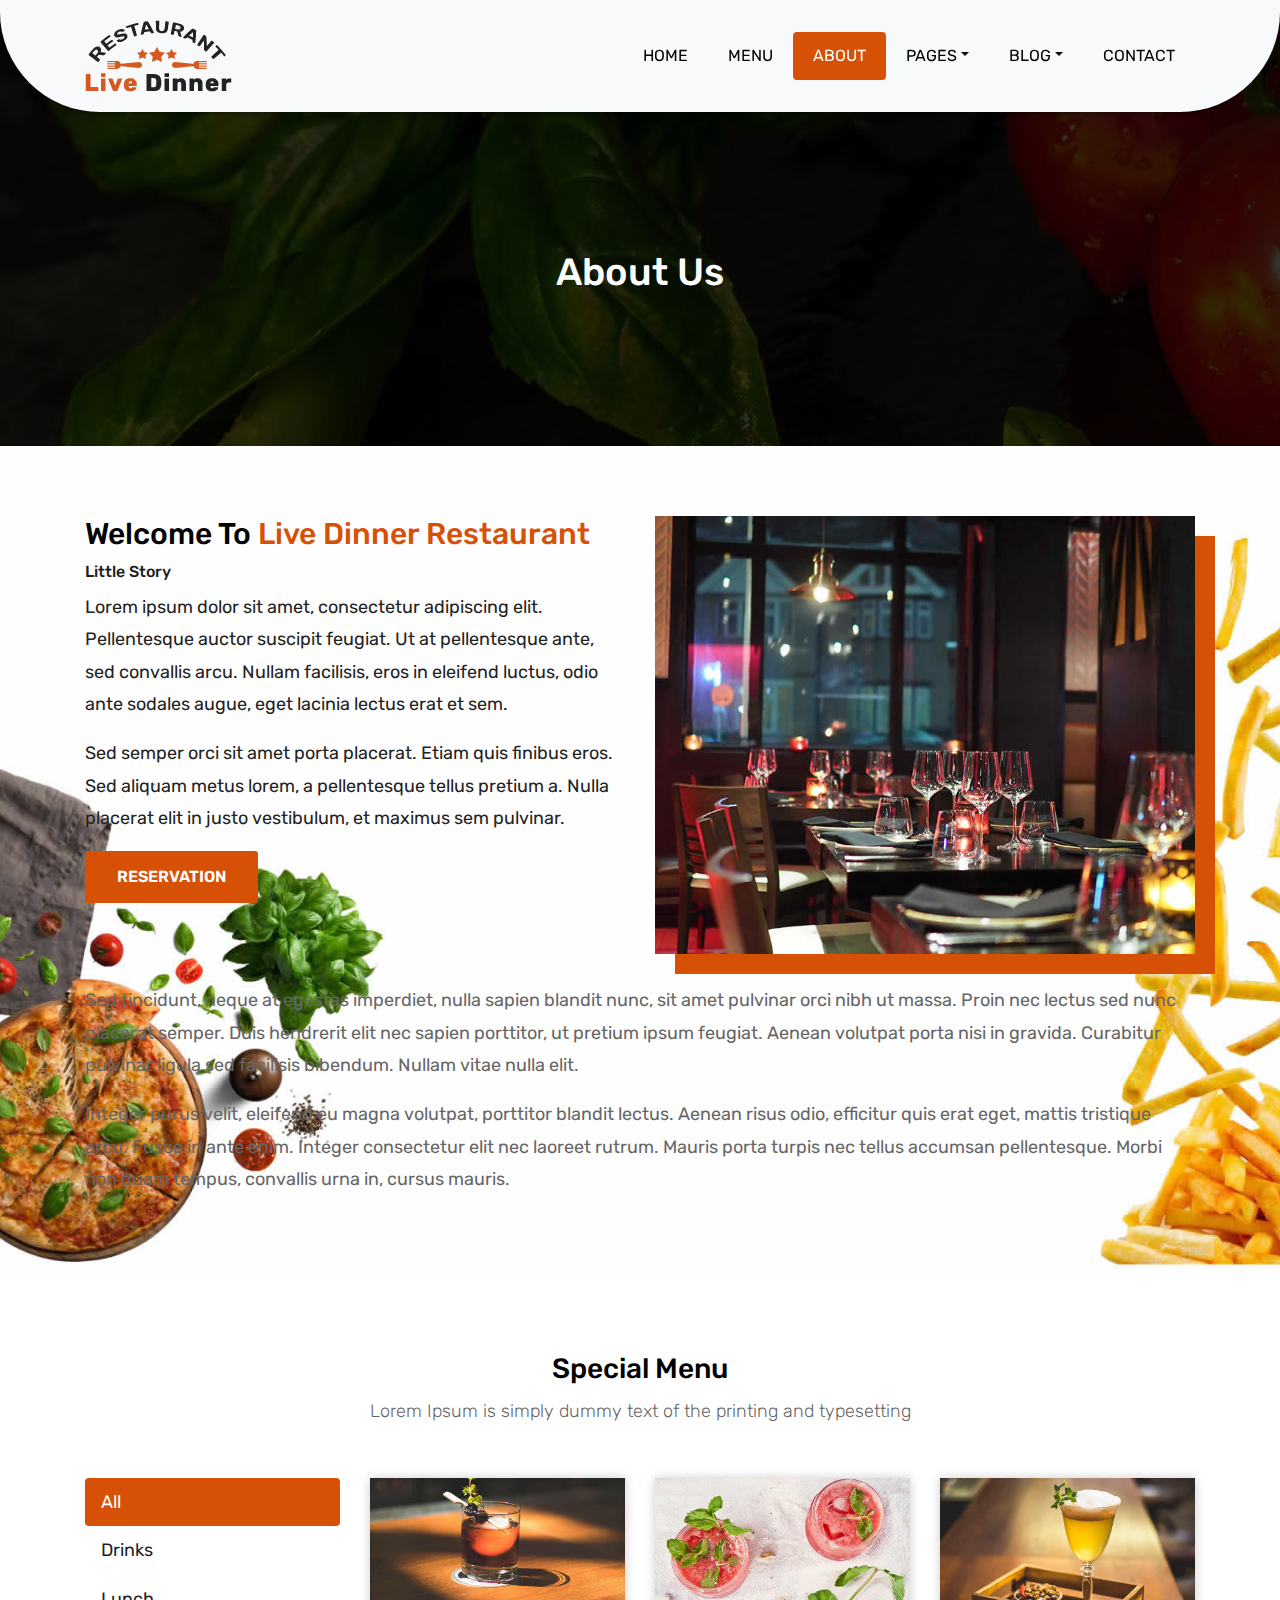
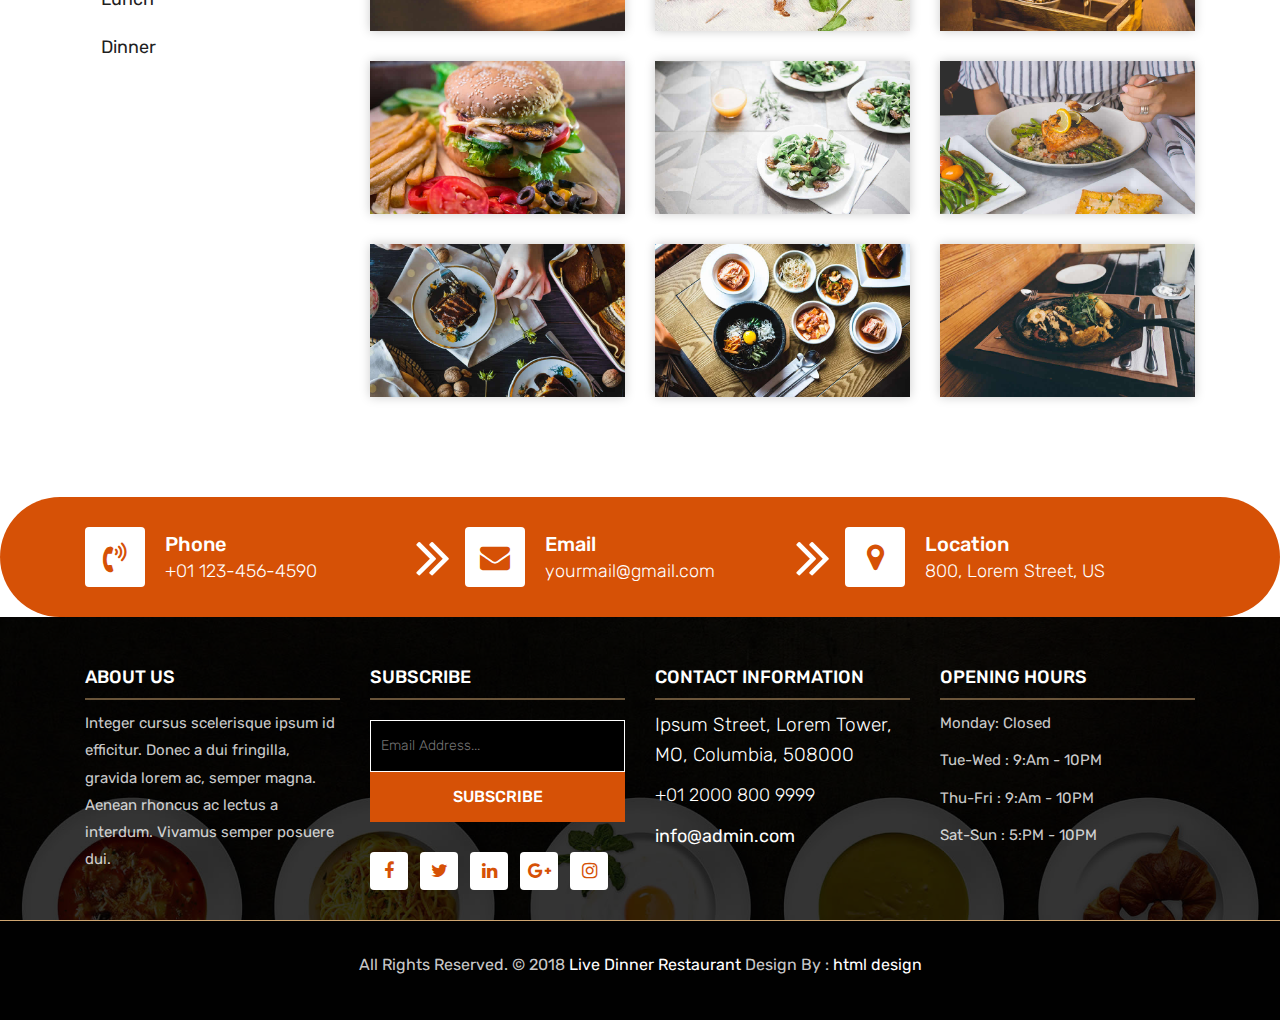
==== about.html @ 5c89b0c3 "first commit sushi template" ====
<!DOCTYPE html>
<html lang="en"><!-- Basic -->
<head>
	<meta charset="utf-8">
    <meta http-equiv="X-UA-Compatible" content="IE=edge">   
   
    <!-- Mobile Metas -->
    <meta name="viewport" content="width=device-width, initial-scale=1">
 
     <!-- Site Metas -->
    <title>Live Dinner Restaurant - Responsive HTML5 Template</title>  
    <meta name="keywords" content="">
    <meta name="description" content="">
    <meta name="author" content="">

    <!-- Site Icons -->
    <link rel="shortcut icon" href="images/favicon.ico" type="image/x-icon">
    <link rel="apple-touch-icon" href="images/apple-touch-icon.png">

    <!-- Bootstrap CSS -->
    <link rel="stylesheet" href="css/bootstrap.min.css">    
	<!-- Site CSS -->
    <link rel="stylesheet" href="css/style.css">    
    <!-- Responsive CSS -->
    <link rel="stylesheet" href="css/responsive.css">
    <!-- Custom CSS -->
    <link rel="stylesheet" href="css/custom.css">

    <!--[if lt IE 9]>
      <script src="https://oss.maxcdn.com/libs/html5shiv/3.7.0/html5shiv.js"></script>
      <script src="https://oss.maxcdn.com/libs/respond.js/1.4.2/respond.min.js"></script>
    <![endif]-->

</head>

<body>
	<!-- Start header -->
	<header class="top-navbar">
		<nav class="navbar navbar-expand-lg navbar-light bg-light">
			<div class="container">
				<a class="navbar-brand" href="index.html">
					<img src="images/logo.png" alt="" />
				</a>
				<button class="navbar-toggler" type="button" data-toggle="collapse" data-target="#navbars-rs-food" aria-controls="navbars-rs-food" aria-expanded="false" aria-label="Toggle navigation">
				  <span class="navbar-toggler-icon"></span>
				</button>
				<div class="collapse navbar-collapse" id="navbars-rs-food">
					<ul class="navbar-nav ml-auto">
						<li class="nav-item"><a class="nav-link" href="index.html">Home</a></li>
						<li class="nav-item"><a class="nav-link" href="menu.html">Menu</a></li>
						<li class="nav-item active"><a class="nav-link" href="about.html">About</a></li>
						<li class="nav-item dropdown">
							<a class="nav-link dropdown-toggle" href="#" id="dropdown-a" data-toggle="dropdown">Pages</a>
							<div class="dropdown-menu" aria-labelledby="dropdown-a">
								<a class="dropdown-item" href="reservation.html">Reservation</a>
								<a class="dropdown-item" href="stuff.html">Stuff</a>
								<a class="dropdown-item" href="gallery.html">Gallery</a>
							</div>
						</li>
						<li class="nav-item dropdown">
							<a class="nav-link dropdown-toggle" href="#" id="dropdown-a" data-toggle="dropdown">Blog</a>
							<div class="dropdown-menu" aria-labelledby="dropdown-a">
								<a class="dropdown-item" href="blog.html">blog</a>
								<a class="dropdown-item" href="blog-details.html">blog Single</a>
							</div>
						</li>
						<li class="nav-item"><a class="nav-link" href="contact.html">Contact</a></li>
					</ul>
				</div>
			</div>
		</nav>
	</header>
	<!-- End header -->
	
	<!-- Start header -->
	<div class="all-page-title page-breadcrumb">
		<div class="container text-center">
			<div class="row">
				<div class="col-lg-12">
					<h1>About Us</h1>
				</div>
			</div>
		</div>
	</div>
	<!-- End header -->
	
	<!-- Start About -->
	<div class="about-section-box">
		<div class="container">
			<div class="row">
				<div class="col-lg-6 col-md-6 text-center">
					<div class="inner-column">
						<h1>Welcome To <span>Live Dinner Restaurant</span></h1>
						<h4>Little Story</h4>
						<p>Lorem ipsum dolor sit amet, consectetur adipiscing elit. Pellentesque auctor suscipit feugiat. Ut at pellentesque ante, sed convallis arcu. Nullam facilisis, eros in eleifend luctus, odio ante sodales augue, eget lacinia lectus erat et sem. </p>
						<p>Sed semper orci sit amet porta placerat. Etiam quis finibus eros. Sed aliquam metus lorem, a pellentesque tellus pretium a. Nulla placerat elit in justo vestibulum, et maximus sem pulvinar.</p>
						<a class="btn btn-lg btn-circle btn-outline-new-white" href="#">Reservation</a>
					</div>
				</div>
				<div class="col-lg-6 col-md-6">
					<img src="images/about-img.jpg" alt="" class="img-fluid">
				</div>
				<div class="col-md-12">
					<div class="inner-pt">
						<p>Sed tincidunt, neque at egestas imperdiet, nulla sapien blandit nunc, sit amet pulvinar orci nibh ut massa. Proin nec lectus sed nunc placerat semper. Duis hendrerit elit nec sapien porttitor, ut pretium ipsum feugiat. Aenean volutpat porta nisi in gravida. Curabitur pulvinar ligula sed facilisis bibendum. Nullam vitae nulla elit. </p>
						<p>Integer purus velit, eleifend eu magna volutpat, porttitor blandit lectus. Aenean risus odio, efficitur quis erat eget, mattis tristique arcu. Fusce in ante enim. Integer consectetur elit nec laoreet rutrum. Mauris porta turpis nec tellus accumsan pellentesque. Morbi non quam tempus, convallis urna in, cursus mauris. </p>
					</div>
				</div>
			</div>
		</div>
	</div>
	<!-- End About -->
	
	<!-- Start Menu -->
	<div class="menu-box">
		<div class="container">
			<div class="row">
				<div class="col-lg-12">
					<div class="heading-title text-center">
						<h2>Special Menu</h2>
						<p>Lorem Ipsum is simply dummy text of the printing and typesetting</p>
					</div>
				</div>
			</div>
				
			<div class="row inner-menu-box">
				<div class="col-3">
					<div class="nav flex-column nav-pills" id="v-pills-tab" role="tablist" aria-orientation="vertical">
						<a class="nav-link active" id="v-pills-home-tab" data-toggle="pill" href="#v-pills-home" role="tab" aria-controls="v-pills-home" aria-selected="true">All</a>
						<a class="nav-link" id="v-pills-profile-tab" data-toggle="pill" href="#v-pills-profile" role="tab" aria-controls="v-pills-profile" aria-selected="false">Drinks</a>
						<a class="nav-link" id="v-pills-messages-tab" data-toggle="pill" href="#v-pills-messages" role="tab" aria-controls="v-pills-messages" aria-selected="false">Lunch</</a>
						<a class="nav-link" id="v-pills-settings-tab" data-toggle="pill" href="#v-pills-settings" role="tab" aria-controls="v-pills-settings" aria-selected="false">Dinner</a>
					</div>
				</div>
				
				<div class="col-9">
					<div class="tab-content" id="v-pills-tabContent">
						<div class="tab-pane fade show active" id="v-pills-home" role="tabpanel" aria-labelledby="v-pills-home-tab">
							<div class="row">
								<div class="col-lg-4 col-md-6 special-grid drinks">
									<div class="gallery-single fix">
										<img src="images/img-01.jpg" class="img-fluid" alt="Image">
										<div class="why-text">
											<h4>Special Drinks 1</h4>
											<p>Sed id magna vitae eros sagittis euismod.</p>
											<h5> $7.79</h5>
										</div>
									</div>
								</div>
								
								<div class="col-lg-4 col-md-6 special-grid drinks">
									<div class="gallery-single fix">
										<img src="images/img-02.jpg" class="img-fluid" alt="Image">
										<div class="why-text">
											<h4>Special Drinks 2</h4>
											<p>Sed id magna vitae eros sagittis euismod.</p>
											<h5> $9.79</h5>
										</div>
									</div>
								</div>
								
								<div class="col-lg-4 col-md-6 special-grid drinks">
									<div class="gallery-single fix">
										<img src="images/img-03.jpg" class="img-fluid" alt="Image">
										<div class="why-text">
											<h4>Special Drinks 3</h4>
											<p>Sed id magna vitae eros sagittis euismod.</p>
											<h5> $10.79</h5>
										</div>
									</div>
								</div>
								
								<div class="col-lg-4 col-md-6 special-grid lunch">
									<div class="gallery-single fix">
										<img src="images/img-04.jpg" class="img-fluid" alt="Image">
										<div class="why-text">
											<h4>Special Lunch 1</h4>
											<p>Sed id magna vitae eros sagittis euismod.</p>
											<h5> $15.79</h5>
										</div>
									</div>
								</div>
								
								<div class="col-lg-4 col-md-6 special-grid lunch">
									<div class="gallery-single fix">
										<img src="images/img-05.jpg" class="img-fluid" alt="Image">
										<div class="why-text">
											<h4>Special Lunch 2</h4>
											<p>Sed id magna vitae eros sagittis euismod.</p>
											<h5> $18.79</h5>
										</div>
									</div>
								</div>
								
								<div class="col-lg-4 col-md-6 special-grid lunch">
									<div class="gallery-single fix">
										<img src="images/img-06.jpg" class="img-fluid" alt="Image">
										<div class="why-text">
											<h4>Special Lunch 3</h4>
											<p>Sed id magna vitae eros sagittis euismod.</p>
											<h5> $20.79</h5>
										</div>
									</div>
								</div>
								
								<div class="col-lg-4 col-md-6 special-grid dinner">
									<div class="gallery-single fix">
										<img src="images/img-07.jpg" class="img-fluid" alt="Image">
										<div class="why-text">
											<h4>Special Dinner 1</h4>
											<p>Sed id magna vitae eros sagittis euismod.</p>
											<h5> $25.79</h5>
										</div>
									</div>
								</div>
								
								<div class="col-lg-4 col-md-6 special-grid dinner">
									<div class="gallery-single fix">
										<img src="images/img-08.jpg" class="img-fluid" alt="Image">
										<div class="why-text">
											<h4>Special Dinner 2</h4>
											<p>Sed id magna vitae eros sagittis euismod.</p>
											<h5> $22.79</h5>
										</div>
									</div>
								</div>
								
								<div class="col-lg-4 col-md-6 special-grid dinner">
									<div class="gallery-single fix">
										<img src="images/img-09.jpg" class="img-fluid" alt="Image">
										<div class="why-text">
											<h4>Special Dinner 3</h4>
											<p>Sed id magna vitae eros sagittis euismod.</p>
											<h5> $24.79</h5>
										</div>
									</div>
								</div>
							</div>
							
						</div>
						<div class="tab-pane fade" id="v-pills-profile" role="tabpanel" aria-labelledby="v-pills-profile-tab">
							<div class="row">
								<div class="col-lg-4 col-md-6 special-grid drinks">
									<div class="gallery-single fix">
										<img src="images/img-01.jpg" class="img-fluid" alt="Image">
										<div class="why-text">
											<h4>Special Drinks 1</h4>
											<p>Sed id magna vitae eros sagittis euismod.</p>
											<h5> $7.79</h5>
										</div>
									</div>
								</div>
								
								<div class="col-lg-4 col-md-6 special-grid drinks">
									<div class="gallery-single fix">
										<img src="images/img-02.jpg" class="img-fluid" alt="Image">
										<div class="why-text">
											<h4>Special Drinks 2</h4>
											<p>Sed id magna vitae eros sagittis euismod.</p>
											<h5> $9.79</h5>
										</div>
									</div>
								</div>
								
								<div class="col-lg-4 col-md-6 special-grid drinks">
									<div class="gallery-single fix">
										<img src="images/img-03.jpg" class="img-fluid" alt="Image">
										<div class="why-text">
											<h4>Special Drinks 3</h4>
											<p>Sed id magna vitae eros sagittis euismod.</p>
											<h5> $10.79</h5>
										</div>
									</div>
								</div>
							</div>
							
						</div>
						<div class="tab-pane fade" id="v-pills-messages" role="tabpanel" aria-labelledby="v-pills-messages-tab">
							<div class="row">
								<div class="col-lg-4 col-md-6 special-grid lunch">
									<div class="gallery-single fix">
										<img src="images/img-04.jpg" class="img-fluid" alt="Image">
										<div class="why-text">
											<h4>Special Lunch 1</h4>
											<p>Sed id magna vitae eros sagittis euismod.</p>
											<h5> $15.79</h5>
										</div>
									</div>
								</div>
								
								<div class="col-lg-4 col-md-6 special-grid lunch">
									<div class="gallery-single fix">
										<img src="images/img-05.jpg" class="img-fluid" alt="Image">
										<div class="why-text">
											<h4>Special Lunch 2</h4>
											<p>Sed id magna vitae eros sagittis euismod.</p>
											<h5> $18.79</h5>
										</div>
									</div>
								</div>
								
								<div class="col-lg-4 col-md-6 special-grid lunch">
									<div class="gallery-single fix">
										<img src="images/img-06.jpg" class="img-fluid" alt="Image">
										<div class="why-text">
											<h4>Special Lunch 3</h4>
											<p>Sed id magna vitae eros sagittis euismod.</p>
											<h5> $20.79</h5>
										</div>
									</div>
								</div>
							</div>
						</div>
						<div class="tab-pane fade" id="v-pills-settings" role="tabpanel" aria-labelledby="v-pills-settings-tab">
							<div class="row">
								<div class="col-lg-4 col-md-6 special-grid dinner">
									<div class="gallery-single fix">
										<img src="images/img-07.jpg" class="img-fluid" alt="Image">
										<div class="why-text">
											<h4>Special Dinner 1</h4>
											<p>Sed id magna vitae eros sagittis euismod.</p>
											<h5> $25.79</h5>
										</div>
									</div>
								</div>
								
								<div class="col-lg-4 col-md-6 special-grid dinner">
									<div class="gallery-single fix">
										<img src="images/img-08.jpg" class="img-fluid" alt="Image">
										<div class="why-text">
											<h4>Special Dinner 2</h4>
											<p>Sed id magna vitae eros sagittis euismod.</p>
											<h5> $22.79</h5>
										</div>
									</div>
								</div>
								
								<div class="col-lg-4 col-md-6 special-grid dinner">
									<div class="gallery-single fix">
										<img src="images/img-09.jpg" class="img-fluid" alt="Image">
										<div class="why-text">
											<h4>Special Dinner 3</h4>
											<p>Sed id magna vitae eros sagittis euismod.</p>
											<h5> $24.79</h5>
										</div>
									</div>
								</div>
							</div>
						</div>
					</div>
				</div>
			</div>
			
		</div>
	</div>
	<!-- End Menu -->
	
	<!-- Start Contact info -->
	<div class="contact-imfo-box">
		<div class="container">
			<div class="row">
				<div class="col-md-4 arrow-right">
					<i class="fa fa-volume-control-phone"></i>
					<div class="overflow-hidden">
						<h4>Phone</h4>
						<p class="lead">
							+01 123-456-4590
						</p>
					</div>
				</div>
				<div class="col-md-4 arrow-right">
					<i class="fa fa-envelope"></i>
					<div class="overflow-hidden">
						<h4>Email</h4>
						<p class="lead">
							yourmail@gmail.com
						</p>
					</div>
				</div>
				<div class="col-md-4">
					<i class="fa fa-map-marker"></i>
					<div class="overflow-hidden">
						<h4>Location</h4>
						<p class="lead">
							800, Lorem Street, US
						</p>
					</div>
				</div>
			</div>
		</div>
	</div>
	<!-- End Contact info -->
	
	<!-- Start Footer -->
	<footer class="footer-area bg-f">
		<div class="container">
			<div class="row">
				<div class="col-lg-3 col-md-6">
					<h3>About Us</h3>
					<p>Integer cursus scelerisque ipsum id efficitur. Donec a dui fringilla, gravida lorem ac, semper magna. Aenean rhoncus ac lectus a interdum. Vivamus semper posuere dui.</p>
				</div>
				<div class="col-lg-3 col-md-6">
					<h3>Subscribe</h3>
					<div class="subscribe_form">
						<form class="subscribe_form">
							<input name="EMAIL" id="subs-email" class="form_input" placeholder="Email Address..." type="email">
							<button type="submit" class="submit">SUBSCRIBE</button>
							<div class="clearfix"></div>
						</form>
					</div>
					<ul class="list-inline f-social">
						<li class="list-inline-item"><a href="#"><i class="fa fa-facebook" aria-hidden="true"></i></a></li>
						<li class="list-inline-item"><a href="#"><i class="fa fa-twitter" aria-hidden="true"></i></a></li>
						<li class="list-inline-item"><a href="#"><i class="fa fa-linkedin" aria-hidden="true"></i></a></li>
						<li class="list-inline-item"><a href="#"><i class="fa fa-google-plus" aria-hidden="true"></i></a></li>
						<li class="list-inline-item"><a href="#"><i class="fa fa-instagram" aria-hidden="true"></i></a></li>
					</ul>
				</div>
				<div class="col-lg-3 col-md-6">
					<h3>Contact information</h3>
					<p class="lead">Ipsum Street, Lorem Tower, MO, Columbia, 508000</p>
					<p class="lead"><a href="#">+01 2000 800 9999</a></p>
					<p><a href="#"> info@admin.com</a></p>
				</div>
				<div class="col-lg-3 col-md-6">
					<h3>Opening hours</h3>
					<p><span class="text-color">Monday: </span>Closed</p>
					<p><span class="text-color">Tue-Wed :</span> 9:Am - 10PM</p>
					<p><span class="text-color">Thu-Fri :</span> 9:Am - 10PM</p>
					<p><span class="text-color">Sat-Sun :</span> 5:PM - 10PM</p>
				</div>
			</div>
		</div>
		
		<div class="copyright">
			<div class="container">
				<div class="row">
					<div class="col-lg-12">
						<p class="company-name">All Rights Reserved. &copy; 2018 <a href="#">Live Dinner Restaurant</a> Design By : 
					<a href="https://html.design/">html design</a></p>
					</div>
				</div>
			</div>
		</div>
		
	</footer>
	<!-- End Footer -->
	
	<a href="#" id="back-to-top" title="Back to top" style="display: none;"><i class="fa fa-paper-plane-o" aria-hidden="true"></i></a>

	<!-- ALL JS FILES -->
	<script src="js/jquery-3.2.1.min.js"></script>
	<script src="js/popper.min.js"></script>
	<script src="js/bootstrap.min.js"></script>
    <!-- ALL PLUGINS -->
	<script src="js/jquery.superslides.min.js"></script>
	<script src="js/images-loded.min.js"></script>
	<script src="js/isotope.min.js"></script>
	<script src="js/baguetteBox.min.js"></script>
	<script src="js/form-validator.min.js"></script>
    <script src="js/contact-form-script.js"></script>
    <script src="js/custom.js"></script>
</body>
</html>
---- css/style.css ----
/*------------------------------------------------------------------
    IMPORT FONTS
-------------------------------------------------------------------*/

@import url('https://fonts.googleapis.com/css?family=Rubik:300,400,500,700,900');

/*------------------------------------------------------------------
    IMPORT FILES
-------------------------------------------------------------------*/

@import url(animate.css);
@import url(font-awesome.min.css);
@import url(superslides.css);
@import url(baguetteBox.min.css);

/*------------------------------------------------------------------
    SKELETON
-------------------------------------------------------------------*/

body {
    color: #666666;
    font-size: 15px;
    font-family: 'Rubik', sans-serif;
    line-height: 1.80857;
}


a {
    color: #1f1f1f;
    text-decoration: none !important;
    outline: none !important;
    -webkit-transition: all .3s ease-in-out;
    -moz-transition: all .3s ease-in-out;
    -ms-transition: all .3s ease-in-out;
    -o-transition: all .3s ease-in-out;
    transition: all .3s ease-in-out;
}

h1,
h2,
h3,
h4,
h5,
h6 {
    letter-spacing: 0;
    font-weight: normal;
    position: relative;
    padding: 0 0 10px 0;
    font-weight: normal;
    line-height: 120% !important;
    color: #1f1f1f;
    margin: 0
}

h1 {
    font-size: 24px
}

h2 {
    font-size: 22px
}

h3 {
    font-size: 18px
}

h4 {
    font-size: 16px
}

h5 {
    font-size: 14px
}

h6 {
    font-size: 13px
}

h1 a,
h2 a,
h3 a,
h4 a,
h5 a,
h6 a {
    color: #212121;
    text-decoration: none!important;
    opacity: 1
}

h1 a:hover,
h2 a:hover,
h3 a:hover,
h4 a:hover,
h5 a:hover,
h6 a:hover {
    opacity: .8
}

a {
    color: #1f1f1f;
    text-decoration: none;
    outline: none;
}

a,
.btn {
    text-decoration: none !important;
    outline: none !important;
    -webkit-transition: all .3s ease-in-out;
    -moz-transition: all .3s ease-in-out;
    -ms-transition: all .3s ease-in-out;
    -o-transition: all .3s ease-in-out;
    transition: all .3s ease-in-out;
}

.btn-custom {
    margin-top: 20px;
    background-color: transparent !important;
    border: 2px solid #ddd;
    padding: 12px 40px;
    font-size: 16px;
}

.lead {
    font-size: 18px;
    line-height: 30px;
    color: #767676;
    margin: 0;
    padding: 0;
}

blockquote {
    margin: 20px 0 20px;
    padding: 30px;
}

ul, li, ol{
	list-style: none;
	margin: 0px;
	padding: 0px;
}
button:focus{
	outline: none;
}

.form-control::-moz-placeholder {
    color: #2a2a2a;
    opacity: 1;
}

/*------------------------------------------------------------------
    LOADER 
-------------------------------------------------------------------*/


/*------------------------------------------------------------------
    HEADER
-------------------------------------------------------------------*/
.top-navbar{
	position: relative;
	z-index: 10;
}

.top-navbar .navbar{
	padding: 15px 0px;
	position: fixed;
	width: 100%;
	border-radius: 0px 0px 100px 100px;
	transition: height .3s ease-out, background .3s ease-out, box-shadow .3s ease-out;
	-webkit-transform: translate3d(0, 0, 0);
	transform: translate3d(0, 0, 0);
	-webkit-box-shadow: 0 8px 6px -6px rgba(0, 0, 0, 0.4);
	box-shadow: 0 8px 6px -6px rgba(0, 0, 0, 0.4);
	z-index: 100;
}

.top-navbar .navbar-light .navbar-nav .nav-link{
	color: #010101;
	font-size: 16px;
	padding: 10px 20px;
	border-radius: 4px;
	text-transform: uppercase;
}

.top-navbar .navbar-light .navbar-nav .nav-item .nav-link:hover{
	background: #d65106;
	color: #ffffff;
}
.top-navbar .navbar-light .navbar-nav .nav-item.active .nav-link{
	background: #d65106;
	color: #ffffff;
	border-radius: 4px;
}

.navbar-expand-lg .navbar-nav .dropdown-menu{
	border: none;
	border-radius: 0px;
	padding: 10px;
	box-shadow: 2px 5px 6px rgba(0,0,0,0.5);
}
.navbar-expand-lg .navbar-nav .dropdown-menu a{
	padding: 10px 10px;
	text-transform: uppercase;
}

.navbar-expand-lg .navbar-nav .dropdown-menu a.dropdown-item:hover{
	background: #d65106;
	color: #ffffff;
}
.navbar-light .navbar-toggler:hover{
	background: #d65106;
}

/*------------------------------------------------------------------
    Slider
-------------------------------------------------------------------*/

.cover-slides{
	height: 100vh;
}
.slides-navigation a {
	background: #d65106;
    position: absolute;
    height: 50px;
    width: 50px;
    top: 50%;
    font-size: 20px;
    display: block;
    color: #fff;
	border-radius: 4px;
	line-height: 63px;
	text-align: center;
    transition: all .3s ease-in-out;
}
.slides-navigation a i{
	font-size: 40px;
}
.slides-navigation a:hover {
	background: #010101;
}
.cover-slides .container{
	height: 100%;
	position: relative;
	z-index: 2;
}
.cover-slides .container > .row {
	-webkit-box-align: center;
	-ms-flex-align: center;
	align-items: center;
}
.cover-slides .container > .row {
    height: 100%;
}

.btn{
	text-transform: uppercase;
	padding: 19px 36px;
}
.btn{
	display: inline-block;
	font-weight: 600;
	text-align: center;
	white-space: nowrap;
	vertical-align: middle;
	-webkit-user-select: none;
	-moz-user-select: none;
	-ms-user-select: none;
	user-select: none;
	border: 2px solid transparent;
	padding: 12px 30px;
	font-size: 16px;
	line-height: 1.5;
	border-radius: .1875rem;
	transition: color .15s ease-in-out, background-color .15s ease-in-out, border-color .15s ease-in-out, box-shadow .15s ease-in-out;
}
.btn-outline-new-white {
    color: #fff;
    background-color: #d65106;
    background-image: none;
    border-color: #d65106;
}
.btn-outline-new-white:hover {
    color: #ffffff;
    background-color: #333333;
    border-color: #333333;
}

.overlay-background {
    background: #333;
    position: absolute;
    height: 100%;
    width: 100%;
    left: 0;
    top: 0;
	opacity: 0.5;
}

.cover-slides h1{
	font-family: 'Rubik', sans-serif;
	font-weight: 500;
	font-size: 64px;
	color: #fff;
}
.cover-slides p{
	font-size: 18px;
	color: #fff;
}
.slides-pagination a{
	border: 2px solid #ffffff;
}
.slides-pagination a.current{
	background: #d65106;
	border: 2px solid #d65106;
}

/*------------------------------------------------------------------
    About
-------------------------------------------------------------------*/

.about-section-box{
	padding: 70px 0px;
	background: #ffffff url(../images/about-bg.jpg) no-repeat bottom center;
	background-size: cover;
}
.about-section-box .img-fluid{
	box-shadow: 20px 20px 0px #d65106;
}
.inner-column{
	text-align: left;
}
.inner-column h1{
	font-family: 'Rubik', sans-serif;
	font-size: 30px;
	color: #010101;
	font-weight: 500;
}
.inner-column h1 span{
	color: #d65106;
}
.inner-column h4{
	font-size: 16px;
	font-weight: 500;
}
.inner-column p{
	font-size: 18px;
	color: #222222;
}
.inner-column .btn-outline-new-white{
	color: #fff;
}
.inner-column .btn-outline-new-white:hover{
	color: #ffffff;
}

/*------------------------------------------------------------------
    QT
-------------------------------------------------------------------*/


.qt-background{
	background: url(../images/qt-bg.jpg) no-repeat;
	background-size: cover;
	padding: 100px 0;
	background-attachment: fixed;
	background-position: center center;
	position: relative;
}
.qt-background p {
    font-size: 35px;
    font-weight: 300;
    line-height: 44px;
    color: #fff;
	font-family: 'Rubik', sans-serif;
	margin-bottom: 20px;
}

.qt-background span {
    color: #fff;
    font-size: 28px;  
	font-weight: 600;	
}

/*------------------------------------------------------------------
    Menu
-------------------------------------------------------------------*/

.menu-box{
	padding: 70px 0px;
}

.heading-title{
	margin-bottom: 50px;
}
.heading-title h2{
	color: #010101;
	font-size: 28px;
	font-family: 'Rubik', sans-serif;
	font-weight: 500;
}
.heading-title p{
	font-size: 18px;
	font-weight: 200;
	margin: 0px;
}

.inner-menu-box{}
.inner-menu-box .nav-pills .nav-link.active{
	background: #d65106;
}
.inner-menu-box .nav-pills .nav-link{
	font-size: 18px;
}
.inner-menu-box .nav-pills .nav-link:hover{
	background: #d65106;
	color: #ffffff;
}

.gallery-single{
	margin-bottom: 30px;
}

.gallery-single {
    position: relative;
    overflow: hidden;
    -webkit-box-shadow: 0 0 10px #ccc;
    box-shadow: 0 0 10px #ccc;
}

.why-text {
    position: absolute;
    left: 0;
    bottom: -100%;
    right: 0;
    height: 100%;
    background: rgba(207, 166, 113, 0.9);
    padding: 12px 12px;
    -webkit-transition: all .3s ease;
    transition: all .3s ease;
}
.why-text h4{
	color: #ffffff;
	font-size: 16px;
	font-weight: 500;
	font-family: 'Rubik', sans-serif;
}
.why-text p{
	color: #ffffff;
	font-size: 13px;
	border-bottom: 1px dashed #010101;
	margin: 0px;
	padding-bottom: 15px;
	margin-top: 0px;
	margin-bottom: 15px;
}
.why-text h5{
	font-size: 18px;
	font-weight: 600;
	color: #ffffff;
}

.gallery-single:hover .why-text{
	bottom: 0px;
}


/*------------------------------------------------------------------
    Gallery
-------------------------------------------------------------------*/

.gallery-box{
	padding: 70px 0px;
}
.tz-gallery{
	margin-top: 30px;
}
.tz-gallery .lightbox img {
    width: 100%;
    transition: 0.2s ease-in-out;
    box-shadow: 0 2px 3px rgba(0,0,0,0.2);
}
.tz-gallery .lightbox img:hover {
    transform: scale(1.05);
    box-shadow: 0 8px 15px rgba(0,0,0,0.3);
}
.tz-gallery .lightbox{
	border: 3px solid #d65106;
	display: inline-block;
	margin-bottom: 30px;
}


/*------------------------------------------------------------------
    Customer Reviews
-------------------------------------------------------------------*/

.customer-reviews-box{
	padding: 70px 0px;
}

.carousel-inner .carousel-item .img-box{
	width: 135px;
	height: 135px;
}
.carousel-control-prev{
	left: -100px;
}
.carousel-control-next{
	right: -100px;
}
.carousel-indicators{
	top: 320px;
}

.text-warning{
	color: #d65106 !important;
	font-size: 24px;
}

@media (min-width: 320px) and (max-width: 640px) {
	.carousel-inner .carousel-item p{
		font-size: 14px;
	}
	.carousel-control-prev{
		left: -5px;
	}
	.carousel-control-next{
		right: -5px;
	}
 	.carousel-indicators{
		top: 400px;
	}
}

#reviews .carousel-control-prev{
	background: #d65106;
	color: #ffffff;
	display: block;
	position: absolute;
	width: 8%;
	height: 50px;
	top: 50%;
	border-radius: 4px;
	font-size: 28px;
	opacity: 1;
}
#reviews .carousel-control-prev:hover{
	background: #010101;
	color: #ffffff;
}

#reviews .carousel-control-next{
	background: #d65106;
	color: #ffffff;
	display: block;
	position: absolute;
	width: 8%;
	height: 50px;
	top: 50%;
	border-radius: 4px;
	font-size: 28px;
	opacity: 1;
}
#reviews .carousel-control-next:hover{
	background: #010101;
	color: #ffffff;
}


/*------------------------------------------------------------------
    Contact info
-------------------------------------------------------------------*/

.contact-imfo-box{
	background: #d65106;
	padding: 30px 0;
	border-radius: 100px;
}

.overflow-hidden {
    overflow: hidden;
}

.contact-imfo-box i{
	display: block;
	float: left;
	width: 60px;
	height: 60px;
	line-height: 60px;
	text-align: center;
	background: #fff;
	color: #d65106;
	font-size: 30px;
	-webkit-border-radius: 4px;
	-moz-border-radius: 4px;
	-ms-border-radius: 4px;
	border-radius: 4px;
	margin-right: 20px;
}
.contact-imfo-box h4 {
    margin: 0px;
    margin-top: 5px;
	color: #ffffff;
	font-size: 20px;
	padding: 0px;
	font-weight: 500;
	line-height: 24px;
}
.contact-imfo-box p {
    margin: 0px;
	color: #ffffff;
	font-weight: 300;
}

/*------------------------------------------------------------------
    Footer
-------------------------------------------------------------------*/

.footer-area{
	padding-top: 50px;
	padding-bottom: 0px;
}
.bg-f{
	background-image: url("../images/footer-bg.jpg");
	background-attachment: scroll;
	background-clip: initial;
	background-color: rgba(0, 0, 0, 0);
	background-origin: initial;
	background-position: center center;
	background-repeat: no-repeat;
	background-size: cover;
	position: relative;
}
.bg-f::before {
    background: #010101;
    content: "";
    height: 100%;
    left: 0;
    position: absolute;
    top: 0;
    width: 100%;
    z-index: 1;
	opacity: 0.8;
}

.footer-area .container{
	position: relative;
	z-index: 1;
}
.footer-area h3{
	color: #ffffff;
	text-transform: uppercase;
	font-size: 18px;
	font-weight: 500;
	border-bottom: 2px solid rgba(207, 166, 113, 0.5);
	margin-bottom: 10px;
}
.footer-area p{
	font-size: 15px;
	color: rgba(255, 255, 255, 0.8);
	margin: 0;
	padding-bottom: 10px;
}

.arrow-right{
	position: relative;
}
.arrow-right::before {
    content: "\f101";
	font-family: 'FontAwesome';	
	position: absolute;
	right: 0px;
	top: 0;
	color: #fff;
	font-size: 60px;
	line-height: 60px;
}


.footer-area p.lead{
	font-size: 19px;
	color: #ffffff;
	margin-bottom: 0px;
}
.footer-area p.lead a{
	color: #ffffff;
	margin-bottom: 15px;
}
.footer-area p.lead a:hover{
	color: #d65106;
}
.footer-area p a{
	font-size: 18px;
	color: #ffffff;
}
.footer-area p a:hover{
	color: #d65106;
}

.subscribe_form {
    display: block;
    text-align: center;
    padding: 5px 0;
}

.subscribe_form .form_input {
    display: block;
    background-color: rgba(0,0,0,0.9);
	border: 1px solid #ffffff;
    color: #fff;
    font-size: 14px;
    line-height: 50px;
    padding: 0 10px;
    float: left;
	font-weight: 300;
    width: 100%;
    transition: all 0.5s ease-in-out;
}

.subscribe_form .submit {
    background-color: #d65106;
    color: #fff;
    font-size: 16px;
    font-weight: 500;
    line-height: 50px;
    display: inline-block;
    padding: 0 10px;
    float: left;
    width: 100%;
	border: none;
	cursor: pointer;
    transition: all 0.5s ease-in-out;
}
.subscribe_form .submit:hover{
	background: #010101;
}

.f-social {
    padding-bottom: 10px;
    margin: 0px;
    margin-top: 20px;
}
.f-social li a {
    font-size: 18px;
    color: rgba(214, 81, 6);
	width: 38px;
	height: 38px;
	display: block;
	text-align: center;
	line-height: 38px;
	background: #ffffff;
	border-radius: 4px;
}

.copyright{
	margin-top: 20px;
	position: relative;
	display: block;
	background-color: #010101;
	border-top: 1px solid rgba(207, 166, 113);
	padding: 30px 0;
	z-index: 1;
}

.copyright .company-name{
	font-size: 16px;
	text-align: center;
}
.copyright .company-name a{
	font-size: 16px;
}

/*------------------------------------------------------------------
    All Pages
-------------------------------------------------------------------*/

.page-breadcrumb {
    padding: 250px 0 150px;
    background: url(../images/all-bg.jpg) no-repeat;
    background-attachment: fixed;
    background-size: cover;
    background-position: 0 0;
    position: relative;
}
.all-page-title .container{
	position: relative;
	z-index: 2;
}
.all-page-title::before{
	background: #010101;
	content: "";
	height: 100%;
	left: 0;
	position: absolute;
	top: 0;
	width: 100%;
	z-index: 1;
	opacity: 0.8;	
}
.all-page-title h1{
	font-size: 38px;
	color: #ffffff;
	font-family: 'Rubik', sans-serif;
	padding: 0px;
	font-weight: 500;
}

.inner-pt{
	margin-top: 30px;
}
.inner-pt p{
	font-size: 18px;
}

.stuff-box{
	padding: 70px 0px;
}


.our-team{
    text-align: center;
    transition: all 0.5s ease 0s;
	margin-bottom: 30px;
}
.our-team:hover{
    box-shadow: 0 15px 10px -10px rgba(0, 0, 0, 0.5), 0 1px 4px rgba(0, 0, 0, 0.3), 0 0 40px rgba(0, 0, 0, 0.1) inset;
}
.our-team .pic{
    overflow: hidden;
    position: relative;
}
.our-team .pic:before,
.our-team .pic:after{
    content: "";
    width: 200%;
    height: 80%;
    background: rgba(38,37,37,0.8);
    position: absolute;
    top: -100%;
    left: -4%;
    transform: rotate(45deg);
    transition: all 0.5s ease 0s;
}
.our-team .pic:after{
    background: rgba(214,81,6,0.8);
    top: auto;
    left: auto;
    bottom: -100%;
    right: -4%;
}
.our-team:hover .pic:before{ top: 0; }
.our-team:hover .pic:after{ bottom: 0; }
.our-team .pic img{
    width: 100%;
    height: auto;
}
.our-team .social{
    width: 100%;
    padding: 0;
    margin: 0;
    list-style: none;
    position: absolute;
    bottom: 45%;
    left: 0;
    opacity: 0;
    z-index: 2;
    transition: all 0.5s ease 0.3s;
}
.our-team:hover .social{ opacity: 1; }
.our-team .social li{ display: inline-block; }
.our-team .social li a{
    display: block;
    width: 40px;
    height: 40px;
    line-height: 40px;
    font-size: 20px;
    color: #fff;
    margin-right: 10px;
    position: relative;
    transition: all 0.3s ease 0s;
}
.our-team .social li a:after{
    content: "";
    width: 100%;
    height: 100%;
    background: #d65106;
    border-radius: 0 20px 20px 20px;
    position: absolute;
    top: 0;
    left: 0;
    z-index: -1;
    transition: all 0.3s ease 0s;
}
.our-team .social li a:hover:after{ transform: rotate(180deg); }
.our-team .team-content{ padding: 20px; }
.our-team .title{
    font-size: 22px;
    font-weight: 700;
    letter-spacing: 2px;
    color: #d65106;
    text-transform: uppercase;
    margin-bottom: 7px;
}
.our-team .post{
    display: block;
    font-size: 17px;
    font-weight: 600;
    color: #333333;
    text-transform: capitalize;
}
@media only screen and (max-width: 990px){
    .our-team{ margin-bottom: 30px; }
}


.reservation-box{
	padding: 70px 0px;
}

.reservation-box h3{
	padding: 0px 15px;
	margin-bottom: 20px;
	font-weight: 600;
}

.help-block ul li{
	color: red;
}

.form-control[readonly]{
	background-color: #ffffff;
}

.form-control{
	border-radius: 0px;
	min-height: 50px;
}
.form-control:focus{
	border: 1px solid #d65106;
	box-shadow: none;
}

.form-group .picker__input.picker__input--active{
	border-color: #d65106;
}

.submit-button{
	margin-top: 20px;
}
.btn.btn-common{
	color: #d65106;
	background-color: transparent;
	background-image: none;
	border-color: #d65106;
}
.btn.btn-common:hover{
	color: #ffffff;
	background-color: #333333;
	border-color: #333333;
}
.blog-box{
	padding: 70px 0px;
}
.blog-box-inner{
	position: relative;
	margin-bottom: 30px;
}

.blog-box-inner .blog-img-box{
	position: relative;
	display: block;
}

.blog-box-inner .blog-detail{
	position: absolute;
	top: 0;
	background: #fff;
	padding: 30px 25px;
	border: 1px solid #ddd;
	transition-duration: .5s;
	height: 100%;
}

.blog-detail h4 {
    font-size: 18px;
    font-weight: 500;
    color: #222222;
}

.blog-detail ul li {
    display: inline-block;
    padding: 0px 5px;
}
.blog-detail ul li span{
	color: #d65106;
	cursor: pointer;
}
.blog-detail ul li span:hover{
	color: #010101;
}

.blog-detail ul li:first-child {
    padding-left: 0px;
}

.blog-detail p {
    padding: 10px 0px 0 0;
	margin: 0px;
	font-size: 13px;
}

.blog-detail a{
	color: #ffffff;
	margin-top: 20px;
}

.blog-box-inner .blog-detail:hover{
	background: rgba(255, 255, 255, .9);
}

.blog-inner-box {
    position: relative;
    margin: 0px 10px;
    margin-bottom: 30px;
}
.side-blog-img {
    box-shadow: 15px 15px 0px 0px rgba(214, 81, 6, 0.4);
    -webkit-transition: all 1s ease 0.01s;
    transition: all 1s ease 0.01s;
    position: relative;
}

.date-blog-up {
    position: absolute;
    right: 0px;
    top: 0px;
    background: #d65106;
    font-size: 18px;
    color: #ffffff;
    padding: 5px 15px 5px 5px;
}
.inner-blog-detail {
    background: #ffffff;
    position: relative;
    padding: 30px 20px;
}

.inner-blog-detail h3 {
    font-size: 20px;
    font-weight: 500;
    padding-bottom: 15px;
}
.inner-blog-detail ul li {
    display: inline-block;
    padding: 0px 5px;
    color: #222222;
}
.inner-blog-detail ul li span {
    color: #d65106;
}
.inner-blog-detail p {
    padding: 10px 0px;
}
.details-page blockquote {
    border-left: 5px solid #d65106;
}
.details-page blockquote {
    padding: 20px;
}
blockquote {
    margin: 20px 0 20px;
    padding: 30px;
}
.blog-inner-details-line {
    margin: 20px 0px;
    clear: both;
    float: left;
    width: 100%;
}
.line-left-social h5 {
    font-size: 18px;
    font-weight: 600;
    padding-bottom: 15px;
}
.line-left-social ul li {
    display: inline-block;
    margin-bottom: 5px;
}
.line-right-social ul li {
    display: inline-block;
}
.line-right-social ul li a {
    display: block;
    padding: 5px;
    background: #f5f5f5;
    border-radius: 6px;
    font-weight: 500;
    width: 35px;
    height: 35px;
    text-align: center;
    line-height: 25px;
    font-size: 15px;
}
.line-left-social ul li a {
    display: block;
    padding: 5px 10px;
    background: #f5f5f5;
    border-radius: 6px;
    font-weight: 400;
    font-size: 12px;
}
.line-left-social ul li a:hover {
    background: #d65106;
    color: #ffffff;
}
.line-right-social ul li a:hover {
    background: #d65106;
    color: #ffffff;
}
.line-right-social h5 {
    font-size: 18px;
    font-weight: 600;
    padding-bottom: 15px;
}
.blog-comment-box {
    clear: both;
    margin: 20px 0px;
    float: left;
    width: 100%;
}
.blog-comment-box h3 {
    font-size: 18px;
    font-weight: 600;
    padding-bottom: 20px;
}
.comment-item {
    margin-bottom: 30px;
}
.comment-item-left {
    float: left;
    width: 90px;
    height: 90px;
}
.comment-item-left img {
    width: 100%;
    border-radius: 20px;
}
.comment-item-right {
    padding-left: 110px;
}
.comment-item-right a {
    font-size: 16px;
    font-weight: 500;
}
.des-l {
    display: inline-block;
    width: 100%;
}
.des-l p {
    font-size: 13px;
}
.comment-item-right a {
    font-size: 16px;
    font-weight: 500;
}
.right-btn-re {
    float: right;
    font-style: italic;
    text-align: right;
    font-size: 16px;
    padding: 5px 10px;
    background: #f5f5f5;
    border-radius: 6px;
}
.right-btn-re:hover {
    background: #d65106;
    color: #ffffff !important;
}
.comment-respond-box {
    clear: both;
}
.blog-comment-box .children {
    margin-left: 70px;
}
.comment-item {
    margin-bottom: 30px;
}
.comment-item-right i {
    padding-right: 10px;
}

.comment-form-respond input {
    min-height: 38px;
    border: 1px solid #010101;
    border-radius: 0px;
    padding: 10px;
}
.comment-form-respond textarea {
    border: 1px solid #010101;
    border-radius: 0px;
    padding: 10px;
    min-height: 110px;
}

.btn-submit{
	color: #d65106;
	background-color: transparent;
	background-image: none;
	border-color: #d65106;
}
.btn-submit:hover{
	color: #ffffff;
	background-color: #333333;
	border-color: #333333;
}

.right-side-blog h3 {
    font-weight: 600;
    font-size: 18px;
    padding-bottom: 20px;
}
.blog-search-form {
    position: relative;
    border-bottom: 1px solid #010101;
    padding-bottom: 30px;
    margin-bottom: 20px;
}
.blog-search-form input {
    width: 100%;
    min-height: 40px;
    border: 1px solid rgba(214, 81, 6, 0.4);
    padding: 5px 40px 5px 10px;
    font-size: 15px;
    color: #222222;
}
.blog-search-form .search-btn {
    position: absolute;
    right: 0px;
    background: none;
    border: none;
    font-size: 20px;
    min-height: 40px;
    padding: 0px 15px;
}

.right-side-blog h3 {
    font-weight: 500;
    font-size: 18px;
    padding-bottom: 20px;
}
.blog-categories {
    padding-bottom: 30px;
    margin-bottom: 20px;
}
.blog-categories ul li {
    line-height: 14px;
    padding: 10px 0px;
    border-top: 1px solid #f5f5f5;
}
.blog-categories ul li a {
    display: inline-block;
    text-transform: capitalize;
    width: 100%;
}
.blog-categories ul li a:hover{
	color: #d65106;
}
.recent-box-blog {
    margin-bottom: 20px;
	display: inline-block;
}
.recent-img {
    float: left;
    position: relative;
}
.recent-img::before {
    position: absolute;
    content: '';
    z-index: 2;
    top: 0;
    left: 0;
    width: 100%;
    height: 100%;
    background-color: #d65106;
    opacity: 0.4;
    transform: scale(0);
    -webkit-transform: scale(0);
    -moz-transform: scale(0);
    -ms-transform: scale(0);
    -o-transform: scale(0);
    transition: all 0.5s ease;
    -webkit-transition: all 0.5s ease;
    -moz-transition: all 0.5s ease;
    -o-transition: all 0.5s ease;
}
.recent-box-blog:hover .recent-img::before {
    transform: scale(1);
    -webkit-transform: scale(1);
    -moz-transform: scale(1);
    -ms-transform: scale(1);
    -o-transform: scale(1);
}
.recent-info {
    display: table-cell;
    vertical-align: top;
    padding-left: 15px;
}
.recent-info ul li {
    display: inline-block;
    font-size: 11px;
    padding: 0px;
    color: #222222;
}
.recent-info h4 {
    font-size: 14px;
    padding: 0px;
    margin: 11px 0px;
    font-weight: 500;
}
.blog-tag-box ul li {
    display: inline-block;
    margin-bottom: 3px;
}
.blog-tag-box ul li a {
    padding: 5px 15px;
    display: block;
    background: #f5f5f5;
    color: #222222;
    border-radius: 6px;
}
.blog-tag-box ul li a:hover {
    color: #ffffff;
    background: #d65106;
}

.contact-box{
	padding: 70px 0px;
}

.map-full {
    width: 100%;
    height: 500px;
    border-radius: 0px;
    margin: 0px auto;
}

#back-to-top {
    position: fixed;
    bottom: 40px;
    right: 40px;
    z-index: 9999;
    width: 52px;
    height: 40px;
    text-align: center;
    line-height: 40px;
    background: #d65106;
    color: #ffffff;
    cursor: pointer;
    border: 0;
    border-radius: 2px;
    text-decoration: none;
    transition: opacity 0.2s ease-out;
	font-size: 30px;
}
---- css/responsive.css ----
/* only small desktops */
/* tablets */
/* only small tablets */
@media only screen and (min-width: 992px) and (max-width: 1180px) {
	.footer-area h3{
		font-size: 18px;
	}
}
@media (min-width: 768px) and (max-width: 991px) {
	.navbar-light .navbar-brand{
		margin-left: 15px;
	}
	.navbar-light .navbar-toggler{
		margin-right: 15px;
		border-radius: 0px;
	}
	.navbar-expand-lg .navbar-nav .dropdown-menu{
		box-shadow: none;
	}
	.carousel-control-prev{
		left: -60px;
	}
	.carousel-control-next{
		right: -60px;
	}
	.why-text h4{
		font-size: 18px;
	}
	.why-text p{
		margin: 0px;
	}
}

/* mobile or only mobile */
@media (max-width: 767px) {
	.navbar-light .navbar-brand{
		margin-left: 15px;
	}
	.navbar-light .navbar-toggler{
		margin-right: 15px;
		border-radius: 0px;
	}
	.navbar-expand-lg .navbar-nav .dropdown-menu{
		box-shadow: none;
	}
	.cover-slides h1{
		font-size: 22px;
	}
	.cover-slides p {
		font-size: 14px;
	}
	.slides-navigation a{
		height: 42px;
		width: 38px;
		line-height: 33px;
	}
	.inner-column{
		margin-top: 15px;
	}
	.inner-column h1{
		font-size: 22px;
	}
	.filter-button-group{
		margin: 10px 0px;
	}
	
	.contact-imfo-box .col-md-4{
		margin-bottom: 15px;
	}
	.carousel-control-prev{
		left: 0px;
	}
	.carousel-control-next{
		right: 0px;
	}
	.blog-box-inner .blog-detail{
		overflow: hidden;
	}
	.blog-sidebar{
		margin-top: 50px;
	}
	.top-navbar .navbar{
		border-radius: 0px 0px 50px 50px;
	}
	
}
@media only screen and (min-width: 280px) and (max-width: 599px) {
	
	.why-text p{
		margin-bottom: 0px;
		margin-top: 0px;
	}
	.inner-column{
		margin-bottom: 30px;
	}
	.inner-menu-box .nav-pills .nav-link{
		font-size: 12px;
		padding: 5px;
	}
}
---- css/custom.css ----
/** ADD YOUR AWESOME CODES HERE **/
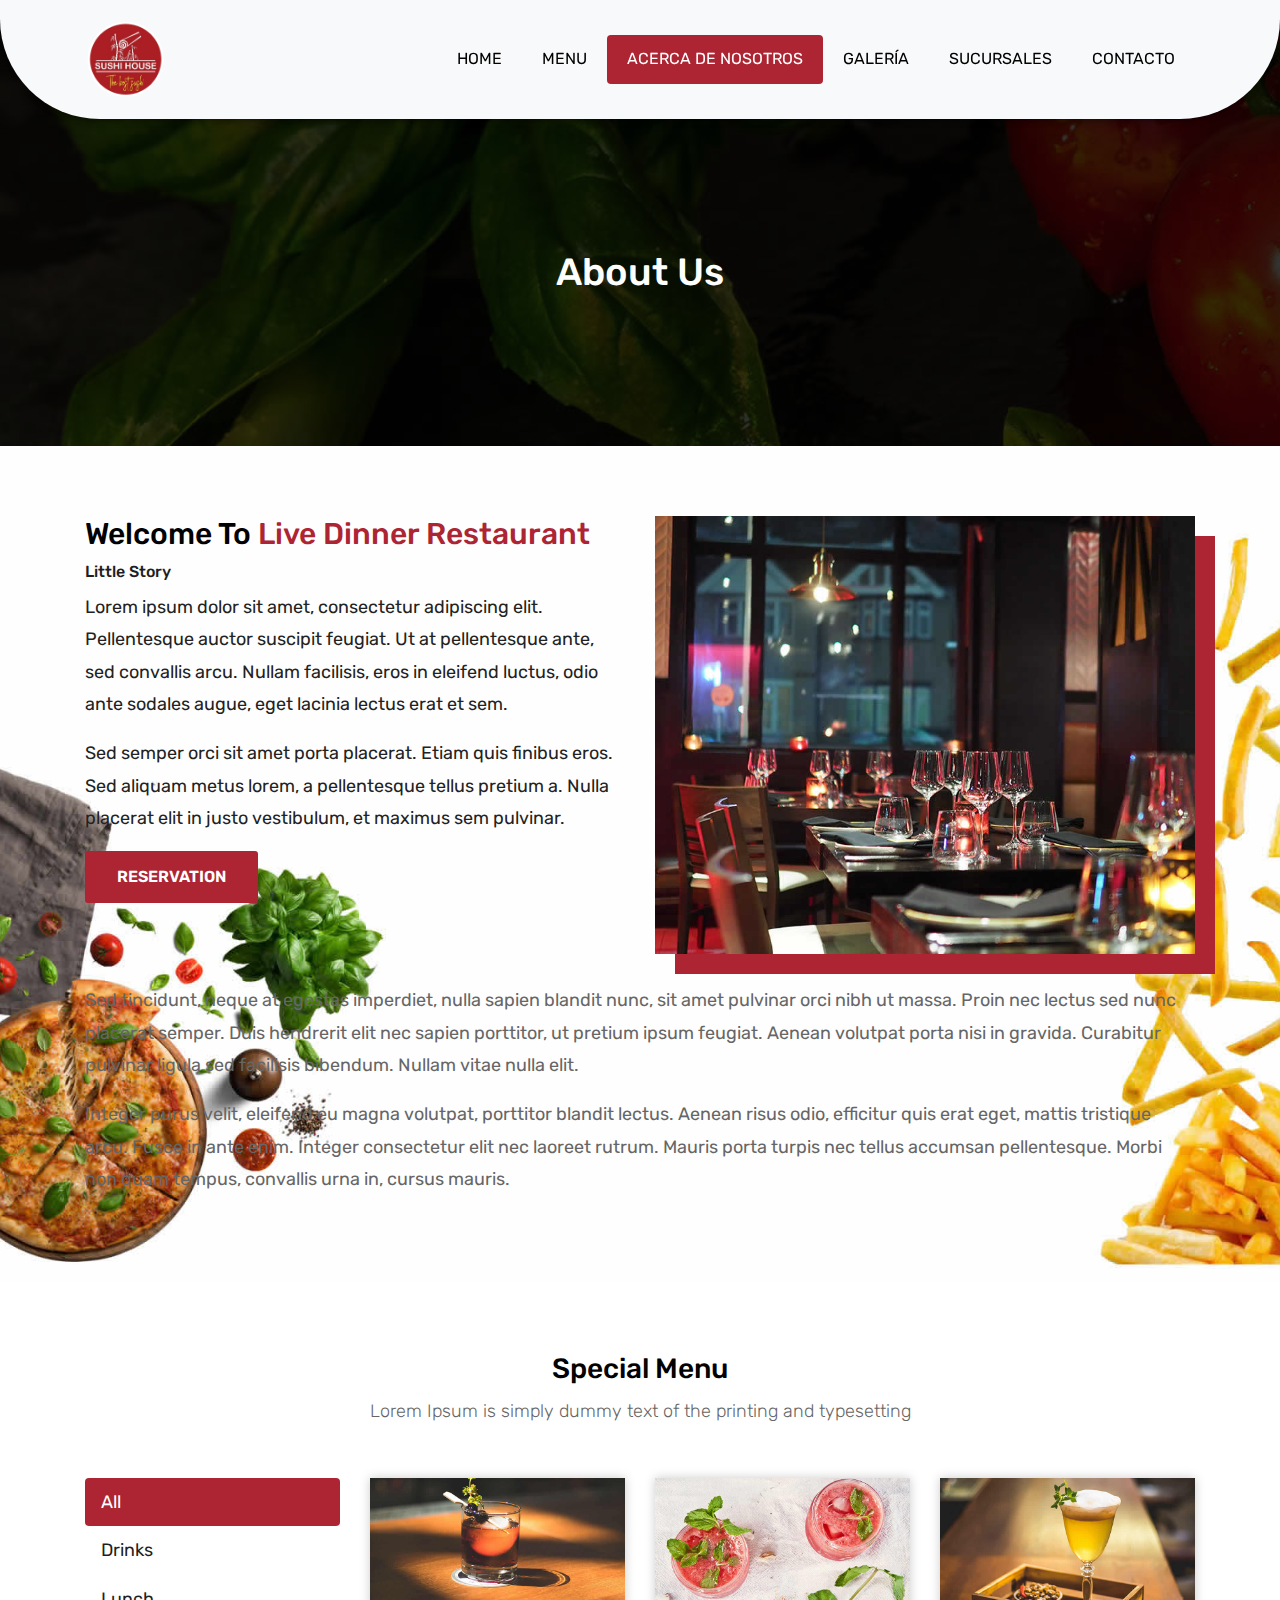
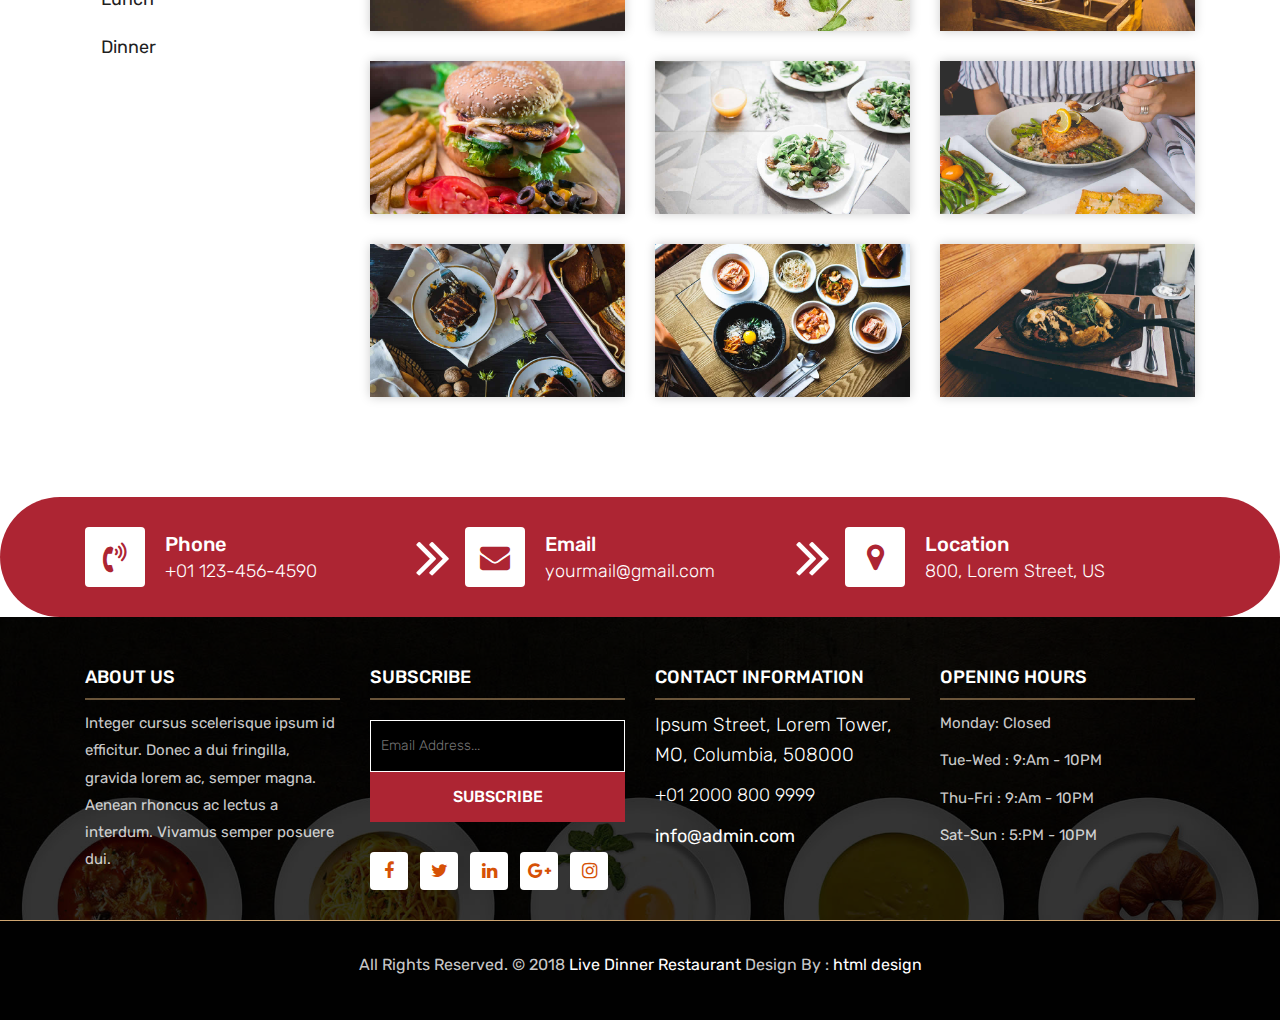
==== commit 19396374: "add new images and set menu to all html templates" ====
--- a/about.html
+++ b/about.html
@@ -8,14 +8,17 @@
     <meta name="viewport" content="width=device-width, initial-scale=1">
  
      <!-- Site Metas -->
-    <title>Live Dinner Restaurant - Responsive HTML5 Template</title>  
-    <meta name="keywords" content="">
-    <meta name="description" content="">
-    <meta name="author" content="">
+    <title>Sushi | House | Acerca de Nosotros</title>  
+    <meta name="keywords" content="Sushi House, Xoxo, Oaxaca">
+    <meta name="description" content="¡En SUSHI HOUSE te ofrecemos el mejor Sushi de Oaxaca!
+	Con un sabor que nadie puede igualar.">
+    <meta name="author" content="Sushi House">
 
     <!-- Site Icons -->
-    <link rel="shortcut icon" href="images/favicon.ico" type="image/x-icon">
-    <link rel="apple-touch-icon" href="images/apple-touch-icon.png">
+    <link rel="apple-touch-icon" sizes="180x180" href="favicons/apple-touch-icon.png">
+	<link rel="icon" type="image/png" sizes="32x32" href="favicons/favicon-32x32.png">
+	<link rel="icon" type="image/png" sizes="16x16" href="favicons/favicon-16x16.png">
+	<link rel="manifest" href="favicons/site.webmanifest">
 
     <!-- Bootstrap CSS -->
     <link rel="stylesheet" href="css/bootstrap.min.css">    
@@ -39,7 +42,7 @@
 		<nav class="navbar navbar-expand-lg navbar-light bg-light">
 			<div class="container">
 				<a class="navbar-brand" href="index.html">
-					<img src="images/logo.png" alt="" />
+					<img src="images/logo-temp-sushi.png" alt="logo-sushi-house" width="80" />
 				</a>
 				<button class="navbar-toggler" type="button" data-toggle="collapse" data-target="#navbars-rs-food" aria-controls="navbars-rs-food" aria-expanded="false" aria-label="Toggle navigation">
 				  <span class="navbar-toggler-icon"></span>
@@ -48,23 +51,10 @@
 					<ul class="navbar-nav ml-auto">
 						<li class="nav-item"><a class="nav-link" href="index.html">Home</a></li>
 						<li class="nav-item"><a class="nav-link" href="menu.html">Menu</a></li>
-						<li class="nav-item active"><a class="nav-link" href="about.html">About</a></li>
-						<li class="nav-item dropdown">
-							<a class="nav-link dropdown-toggle" href="#" id="dropdown-a" data-toggle="dropdown">Pages</a>
-							<div class="dropdown-menu" aria-labelledby="dropdown-a">
-								<a class="dropdown-item" href="reservation.html">Reservation</a>
-								<a class="dropdown-item" href="stuff.html">Stuff</a>
-								<a class="dropdown-item" href="gallery.html">Gallery</a>
-							</div>
-						</li>
-						<li class="nav-item dropdown">
-							<a class="nav-link dropdown-toggle" href="#" id="dropdown-a" data-toggle="dropdown">Blog</a>
-							<div class="dropdown-menu" aria-labelledby="dropdown-a">
-								<a class="dropdown-item" href="blog.html">blog</a>
-								<a class="dropdown-item" href="blog-details.html">blog Single</a>
-							</div>
-						</li>
-						<li class="nav-item"><a class="nav-link" href="contact.html">Contact</a></li>
+						<li class="nav-item active"><a class="nav-link" href="about.html">Acerca de nosotros</a></li>
+						<li class="nav-item"><a class="nav-link" href="gallery.html">Galería</a></li>
+						<li class="nav-item"><a class="nav-link" href="address.html">Sucursales</a></li>
+						<li class="nav-item"><a class="nav-link" href="contact.html">Contacto</a></li>
 					</ul>
 				</div>
 			</div>
--- a/css/style.css
+++ b/css/style.css
@@ -12,7 +12,13 @@
 @import url(font-awesome.min.css);
 @import url(superslides.css);
 @import url(baguetteBox.min.css);
-
+/*------------------------------------------------------------------
+    GLOBAL VARIABLES
+-------------------------------------------------------------------*/
+:root {
+    --primary-color: #ad2533;
+    --secondary-color: rgb(20, 12, 12);
+}
 /*------------------------------------------------------------------
     SKELETON
 -------------------------------------------------------------------*/
@@ -183,11 +189,11 @@
 }
 
 .top-navbar .navbar-light .navbar-nav .nav-item .nav-link:hover{
-	background: #d65106;
+	background: var(--primary-color);
 	color: #ffffff;
 }
 .top-navbar .navbar-light .navbar-nav .nav-item.active .nav-link{
-	background: #d65106;
+	background: var(--primary-color);
 	color: #ffffff;
 	border-radius: 4px;
 }
@@ -204,11 +210,11 @@
 }
 
 .navbar-expand-lg .navbar-nav .dropdown-menu a.dropdown-item:hover{
-	background: #d65106;
+	background: var(--primary-color);
 	color: #ffffff;
 }
 .navbar-light .navbar-toggler:hover{
-	background: #d65106;
+	background: var(--primary-color);
 }
 
 /*------------------------------------------------------------------
@@ -219,7 +225,7 @@
 	height: 100vh;
 }
 .slides-navigation a {
-	background: #d65106;
+	background: var(--primary-color);
     position: absolute;
     height: 50px;
     width: 50px;
@@ -275,9 +281,9 @@
 }
 .btn-outline-new-white {
     color: #fff;
-    background-color: #d65106;
+    background-color: var(--primary-color);
     background-image: none;
-    border-color: #d65106;
+    border-color: var(--primary-color);
 }
 .btn-outline-new-white:hover {
     color: #ffffff;
@@ -309,8 +315,8 @@
 	border: 2px solid #ffffff;
 }
 .slides-pagination a.current{
-	background: #d65106;
-	border: 2px solid #d65106;
+	background: var(--primary-color);
+	border: 2px solid var(--primary-color);
 }
 
 /*------------------------------------------------------------------
@@ -323,7 +329,7 @@
 	background-size: cover;
 }
 .about-section-box .img-fluid{
-	box-shadow: 20px 20px 0px #d65106;
+	box-shadow: 20px 20px 0px var(--primary-color);
 }
 .inner-column{
 	text-align: left;
@@ -335,7 +341,7 @@
 	font-weight: 500;
 }
 .inner-column h1 span{
-	color: #d65106;
+	color: var(--primary-color);
 }
 .inner-column h4{
 	font-size: 16px;
@@ -405,13 +411,13 @@
 
 .inner-menu-box{}
 .inner-menu-box .nav-pills .nav-link.active{
-	background: #d65106;
+	background: var(--primary-color);
 }
 .inner-menu-box .nav-pills .nav-link{
 	font-size: 18px;
 }
 .inner-menu-box .nav-pills .nav-link:hover{
-	background: #d65106;
+	background: var(--primary-color);
 	color: #ffffff;
 }
 
@@ -483,7 +489,7 @@
     box-shadow: 0 8px 15px rgba(0,0,0,0.3);
 }
 .tz-gallery .lightbox{
-	border: 3px solid #d65106;
+	border: 3px solid var(--primary-color);
 	display: inline-block;
 	margin-bottom: 30px;
 }
@@ -512,7 +518,7 @@
 }
 
 .text-warning{
-	color: #d65106 !important;
+	color: var(--primary-color) !important;
 	font-size: 24px;
 }
 
@@ -532,7 +538,7 @@
 }
 
 #reviews .carousel-control-prev{
-	background: #d65106;
+	background: var(--primary-color);
 	color: #ffffff;
 	display: block;
 	position: absolute;
@@ -549,7 +555,7 @@
 }
 
 #reviews .carousel-control-next{
-	background: #d65106;
+	background: var(--primary-color);
 	color: #ffffff;
 	display: block;
 	position: absolute;
@@ -571,7 +577,7 @@
 -------------------------------------------------------------------*/
 
 .contact-imfo-box{
-	background: #d65106;
+	background: var(--primary-color);
 	padding: 30px 0;
 	border-radius: 100px;
 }
@@ -588,7 +594,7 @@
 	line-height: 60px;
 	text-align: center;
 	background: #fff;
-	color: #d65106;
+	color: var(--primary-color);
 	font-size: 30px;
 	-webkit-border-radius: 4px;
 	-moz-border-radius: 4px;
@@ -686,14 +692,14 @@
 	margin-bottom: 15px;
 }
 .footer-area p.lead a:hover{
-	color: #d65106;
+	color: var(--primary-color);
 }
 .footer-area p a{
 	font-size: 18px;
 	color: #ffffff;
 }
 .footer-area p a:hover{
-	color: #d65106;
+	color: var(--primary-color);
 }
 
 .subscribe_form {
@@ -717,7 +723,7 @@
 }
 
 .subscribe_form .submit {
-    background-color: #d65106;
+    background-color: var(--primary-color);
     color: #fff;
     font-size: 16px;
     font-weight: 500;
@@ -882,7 +888,7 @@
     content: "";
     width: 100%;
     height: 100%;
-    background: #d65106;
+    background: var(--primary-color);
     border-radius: 0 20px 20px 20px;
     position: absolute;
     top: 0;
@@ -896,7 +902,7 @@
     font-size: 22px;
     font-weight: 700;
     letter-spacing: 2px;
-    color: #d65106;
+    color: var(--primary-color);
     text-transform: uppercase;
     margin-bottom: 7px;
 }
@@ -935,22 +941,22 @@
 	min-height: 50px;
 }
 .form-control:focus{
-	border: 1px solid #d65106;
+	border: 1px solid var(--primary-color);
 	box-shadow: none;
 }
 
 .form-group .picker__input.picker__input--active{
-	border-color: #d65106;
+	border-color: var(--primary-color);
 }
 
 .submit-button{
 	margin-top: 20px;
 }
 .btn.btn-common{
-	color: #d65106;
+	color: var(--primary-color);
 	background-color: transparent;
 	background-image: none;
-	border-color: #d65106;
+	border-color: var(--primary-color);
 }
 .btn.btn-common:hover{
 	color: #ffffff;
@@ -991,7 +997,7 @@
     padding: 0px 5px;
 }
 .blog-detail ul li span{
-	color: #d65106;
+	color: var(--primary-color);
 	cursor: pointer;
 }
 .blog-detail ul li span:hover{
@@ -1033,7 +1039,7 @@
     position: absolute;
     right: 0px;
     top: 0px;
-    background: #d65106;
+    background: var(--primary-color);
     font-size: 18px;
     color: #ffffff;
     padding: 5px 15px 5px 5px;
@@ -1055,13 +1061,13 @@
     color: #222222;
 }
 .inner-blog-detail ul li span {
-    color: #d65106;
+    color: var(--primary-color);
 }
 .inner-blog-detail p {
     padding: 10px 0px;
 }
 .details-page blockquote {
-    border-left: 5px solid #d65106;
+    border-left: 5px solid var(--primary-color);
 }
 .details-page blockquote {
     padding: 20px;
@@ -1109,11 +1115,11 @@
     font-size: 12px;
 }
 .line-left-social ul li a:hover {
-    background: #d65106;
+    background: var(--primary-color);
     color: #ffffff;
 }
 .line-right-social ul li a:hover {
-    background: #d65106;
+    background: var(--primary-color);
     color: #ffffff;
 }
 .line-right-social h5 {
@@ -1172,7 +1178,7 @@
     border-radius: 6px;
 }
 .right-btn-re:hover {
-    background: #d65106;
+    background: var(--primary-color);
     color: #ffffff !important;
 }
 .comment-respond-box {
@@ -1202,10 +1208,10 @@
 }
 
 .btn-submit{
-	color: #d65106;
+	color: var(--primary-color);
 	background-color: transparent;
 	background-image: none;
-	border-color: #d65106;
+	border-color: var(--primary-color);
 }
 .btn-submit:hover{
 	color: #ffffff;
@@ -1262,7 +1268,7 @@
     width: 100%;
 }
 .blog-categories ul li a:hover{
-	color: #d65106;
+	color: var(--primary-color);
 }
 .recent-box-blog {
     margin-bottom: 20px;
@@ -1280,7 +1286,7 @@
     left: 0;
     width: 100%;
     height: 100%;
-    background-color: #d65106;
+    background-color: var(--primary-color);
     opacity: 0.4;
     transform: scale(0);
     -webkit-transform: scale(0);
@@ -1329,7 +1335,7 @@
 }
 .blog-tag-box ul li a:hover {
     color: #ffffff;
-    background: #d65106;
+    background: var(--primary-color);
 }
 
 .contact-box{
@@ -1352,7 +1358,7 @@
     height: 40px;
     text-align: center;
     line-height: 40px;
-    background: #d65106;
+    background: var(--primary-color);
     color: #ffffff;
     cursor: pointer;
     border: 0;
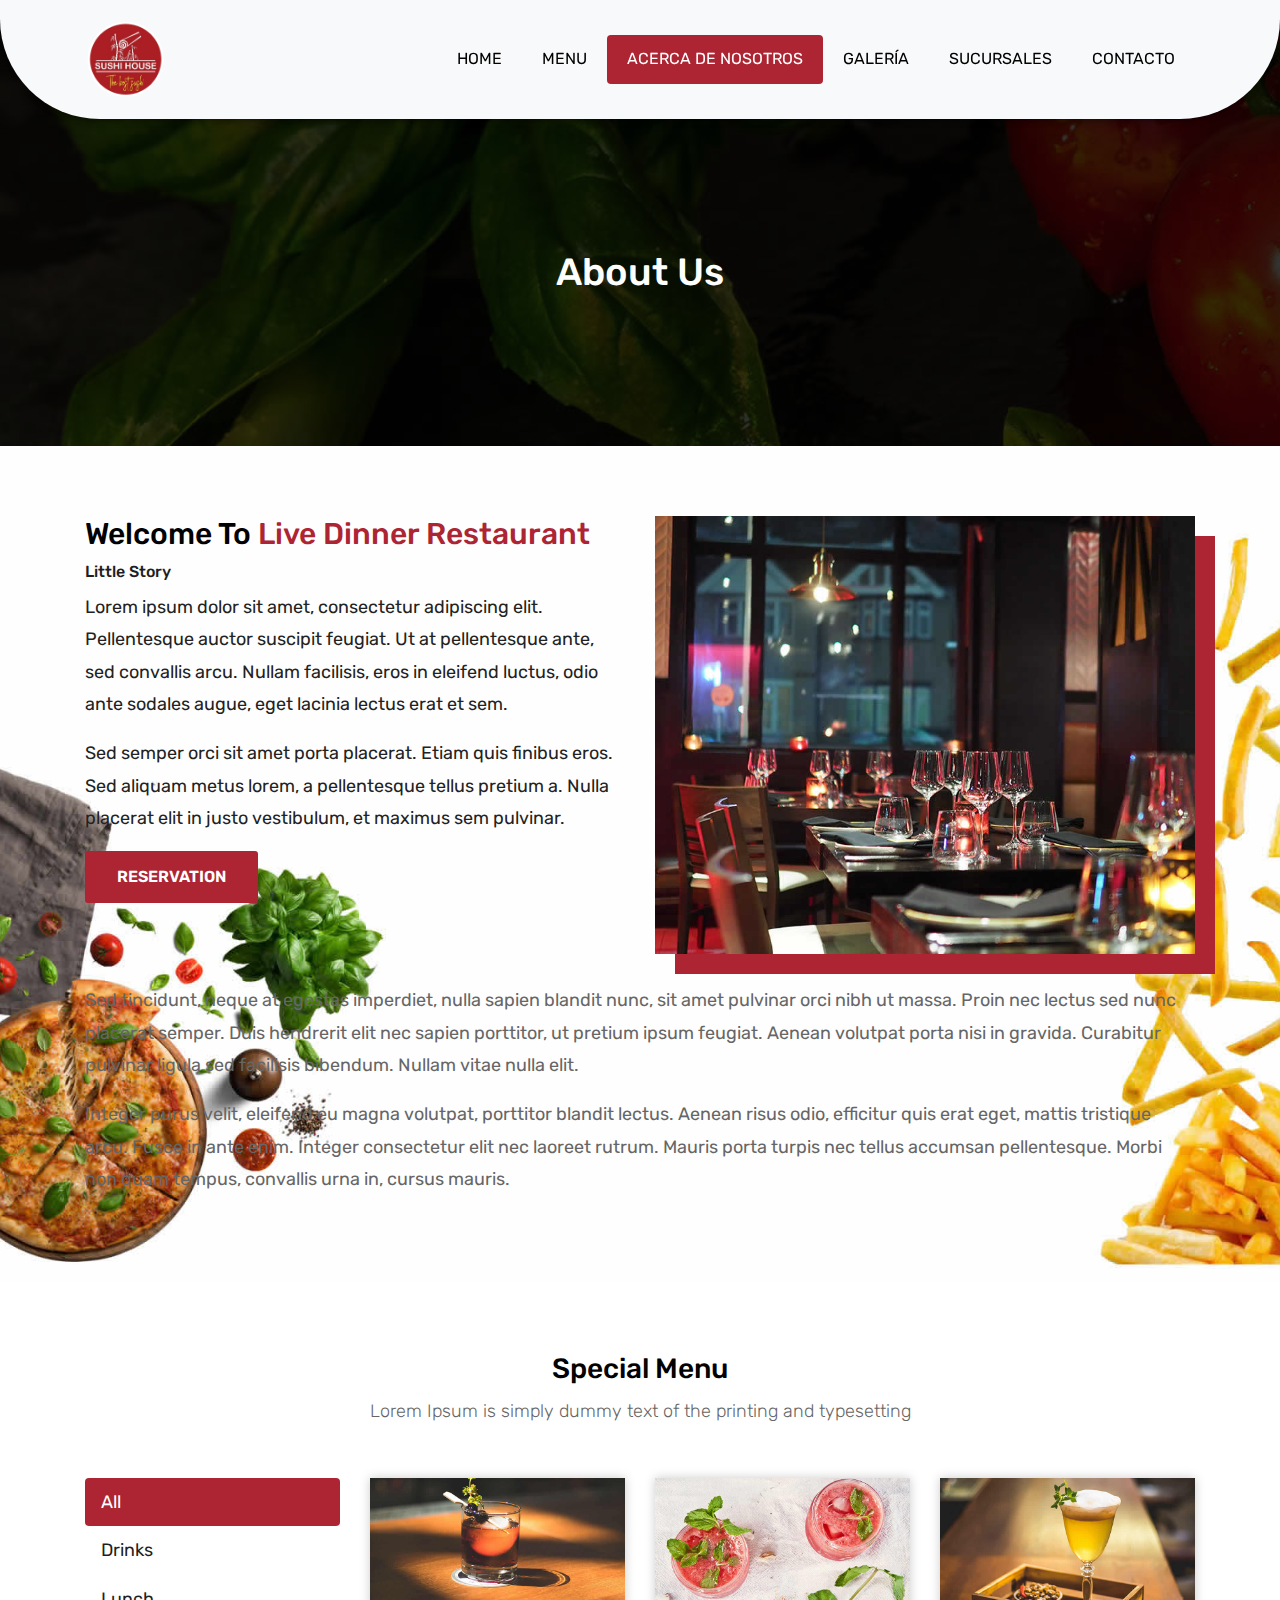
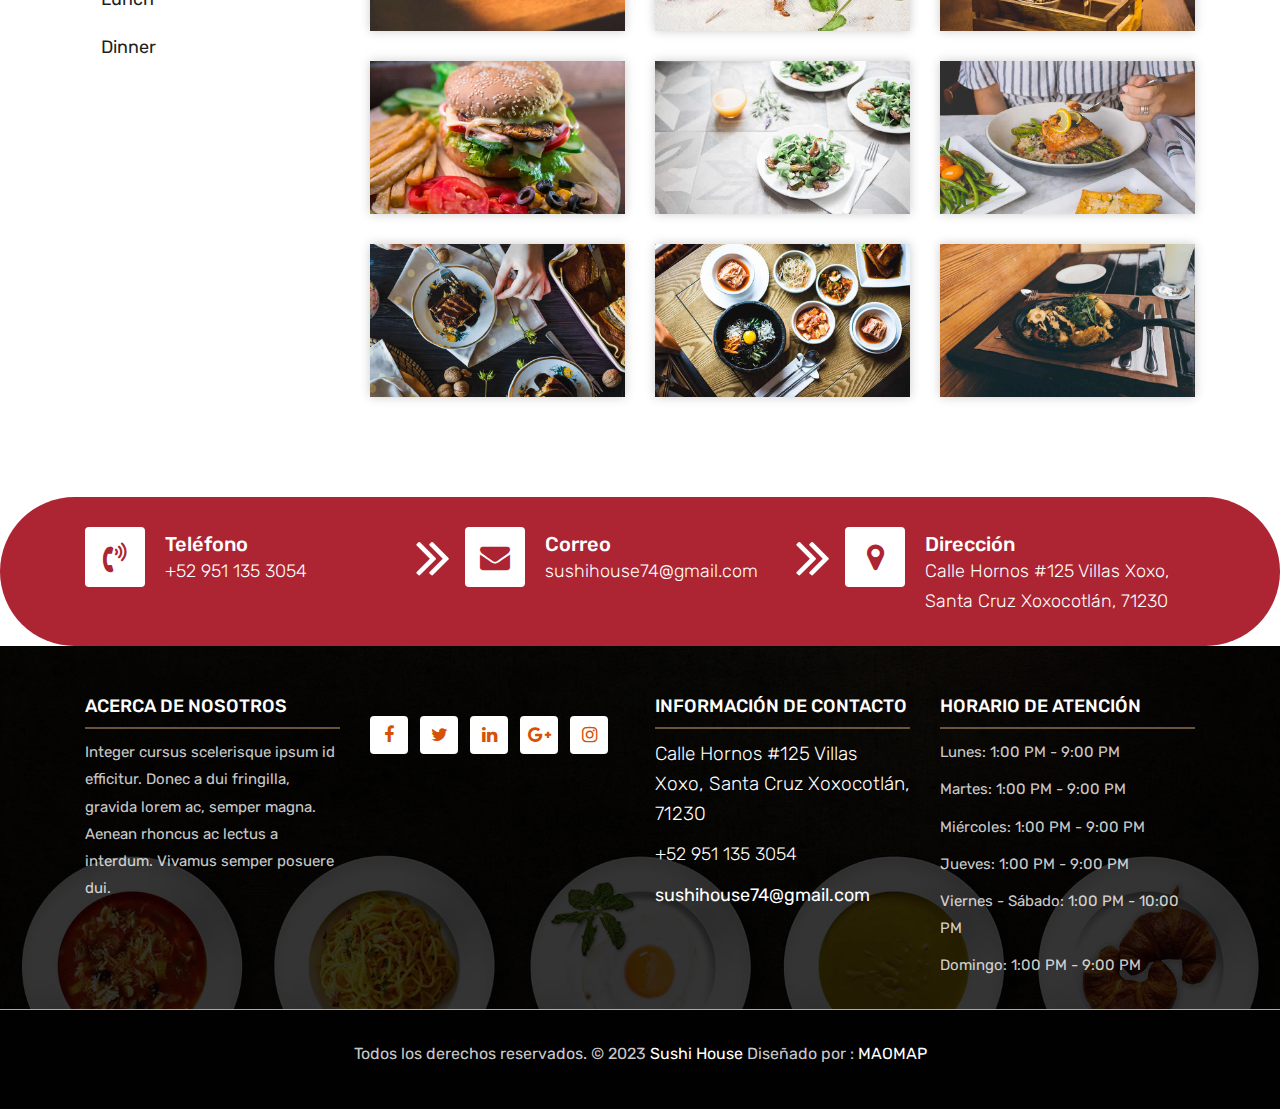
==== commit ac71320e: "replace footer and contact info in all templates" ====
--- a/about.html
+++ b/about.html
@@ -352,27 +352,27 @@
 				<div class="col-md-4 arrow-right">
 					<i class="fa fa-volume-control-phone"></i>
 					<div class="overflow-hidden">
-						<h4>Phone</h4>
+						<h4>Teléfono</h4>
 						<p class="lead">
-							+01 123-456-4590
+							+52 951 135 3054
 						</p>
 					</div>
 				</div>
 				<div class="col-md-4 arrow-right">
 					<i class="fa fa-envelope"></i>
 					<div class="overflow-hidden">
-						<h4>Email</h4>
+						<h4>Correo</h4>
 						<p class="lead">
-							yourmail@gmail.com
+							sushihouse74@gmail.com
 						</p>
 					</div>
 				</div>
 				<div class="col-md-4">
 					<i class="fa fa-map-marker"></i>
 					<div class="overflow-hidden">
-						<h4>Location</h4>
+						<h4>Dirección</h4>
 						<p class="lead">
-							800, Lorem Street, US
+							Calle Hornos #125 Villas Xoxo, Santa Cruz Xoxocotlán, 71230
 						</p>
 					</div>
 				</div>
@@ -386,18 +386,18 @@
 		<div class="container">
 			<div class="row">
 				<div class="col-lg-3 col-md-6">
-					<h3>About Us</h3>
+					<h3>Acerca de nosotros</h3>
 					<p>Integer cursus scelerisque ipsum id efficitur. Donec a dui fringilla, gravida lorem ac, semper magna. Aenean rhoncus ac lectus a interdum. Vivamus semper posuere dui.</p>
 				</div>
 				<div class="col-lg-3 col-md-6">
-					<h3>Subscribe</h3>
+					<!-- <h3>Subscribe</h3>
 					<div class="subscribe_form">
 						<form class="subscribe_form">
 							<input name="EMAIL" id="subs-email" class="form_input" placeholder="Email Address..." type="email">
 							<button type="submit" class="submit">SUBSCRIBE</button>
 							<div class="clearfix"></div>
 						</form>
-					</div>
+					</div> -->
 					<ul class="list-inline f-social">
 						<li class="list-inline-item"><a href="#"><i class="fa fa-facebook" aria-hidden="true"></i></a></li>
 						<li class="list-inline-item"><a href="#"><i class="fa fa-twitter" aria-hidden="true"></i></a></li>
@@ -407,17 +407,19 @@
 					</ul>
 				</div>
 				<div class="col-lg-3 col-md-6">
-					<h3>Contact information</h3>
-					<p class="lead">Ipsum Street, Lorem Tower, MO, Columbia, 508000</p>
-					<p class="lead"><a href="#">+01 2000 800 9999</a></p>
-					<p><a href="#"> info@admin.com</a></p>
+					<h3>Información de Contacto</h3>
+					<p class="lead">Calle Hornos #125 Villas Xoxo, Santa Cruz Xoxocotlán, 71230</p>
+					<p class="lead"><a href="#">+52 951 135 3054</a></p>
+					<p><a href="#">sushihouse74@gmail.com</a></p>
 				</div>
 				<div class="col-lg-3 col-md-6">
-					<h3>Opening hours</h3>
-					<p><span class="text-color">Monday: </span>Closed</p>
-					<p><span class="text-color">Tue-Wed :</span> 9:Am - 10PM</p>
-					<p><span class="text-color">Thu-Fri :</span> 9:Am - 10PM</p>
-					<p><span class="text-color">Sat-Sun :</span> 5:PM - 10PM</p>
+					<h3>Horario de atención</h3>
+					<p><span class="text-color">Lunes: </span>1:00 PM - 9:00 PM</p>
+					<p><span class="text-color">Martes: </span>1:00 PM - 9:00 PM</p>
+					<p><span class="text-color">Miércoles: </span>1:00 PM - 9:00 PM</p>
+					<p><span class="text-color">Jueves: </span>1:00 PM - 9:00 PM</p>
+					<p><span class="text-color">Viernes - Sábado: </span> 1:00 PM - 10:00 PM</p>
+					<p><span class="text-color">Domingo: </span> 1:00 PM - 9:00 PM</p>
 				</div>
 			</div>
 		</div>
@@ -426,8 +428,8 @@
 			<div class="container">
 				<div class="row">
 					<div class="col-lg-12">
-						<p class="company-name">All Rights Reserved. &copy; 2018 <a href="#">Live Dinner Restaurant</a> Design By : 
-					<a href="https://html.design/">html design</a></p>
+						<p class="company-name">Todos los derechos reservados. &copy; 2023 <a href="#">Sushi House</a> Diseñado por : 
+					<a href="https://html.design/">MAOMAP</a></p>
 					</div>
 				</div>
 			</div>
--- a/css/style.css
+++ b/css/style.css
@@ -409,7 +409,7 @@
 	margin: 0px;
 }
 
-.inner-menu-box{}
+/* .inner-menu-box{} */
 .inner-menu-box .nav-pills .nav-link.active{
 	background: var(--primary-color);
 }
@@ -730,7 +730,7 @@
     line-height: 50px;
     display: inline-block;
     padding: 0 10px;
-    float: left;
+    /* float: left; */
     width: 100%;
 	border: none;
 	cursor: pointer;
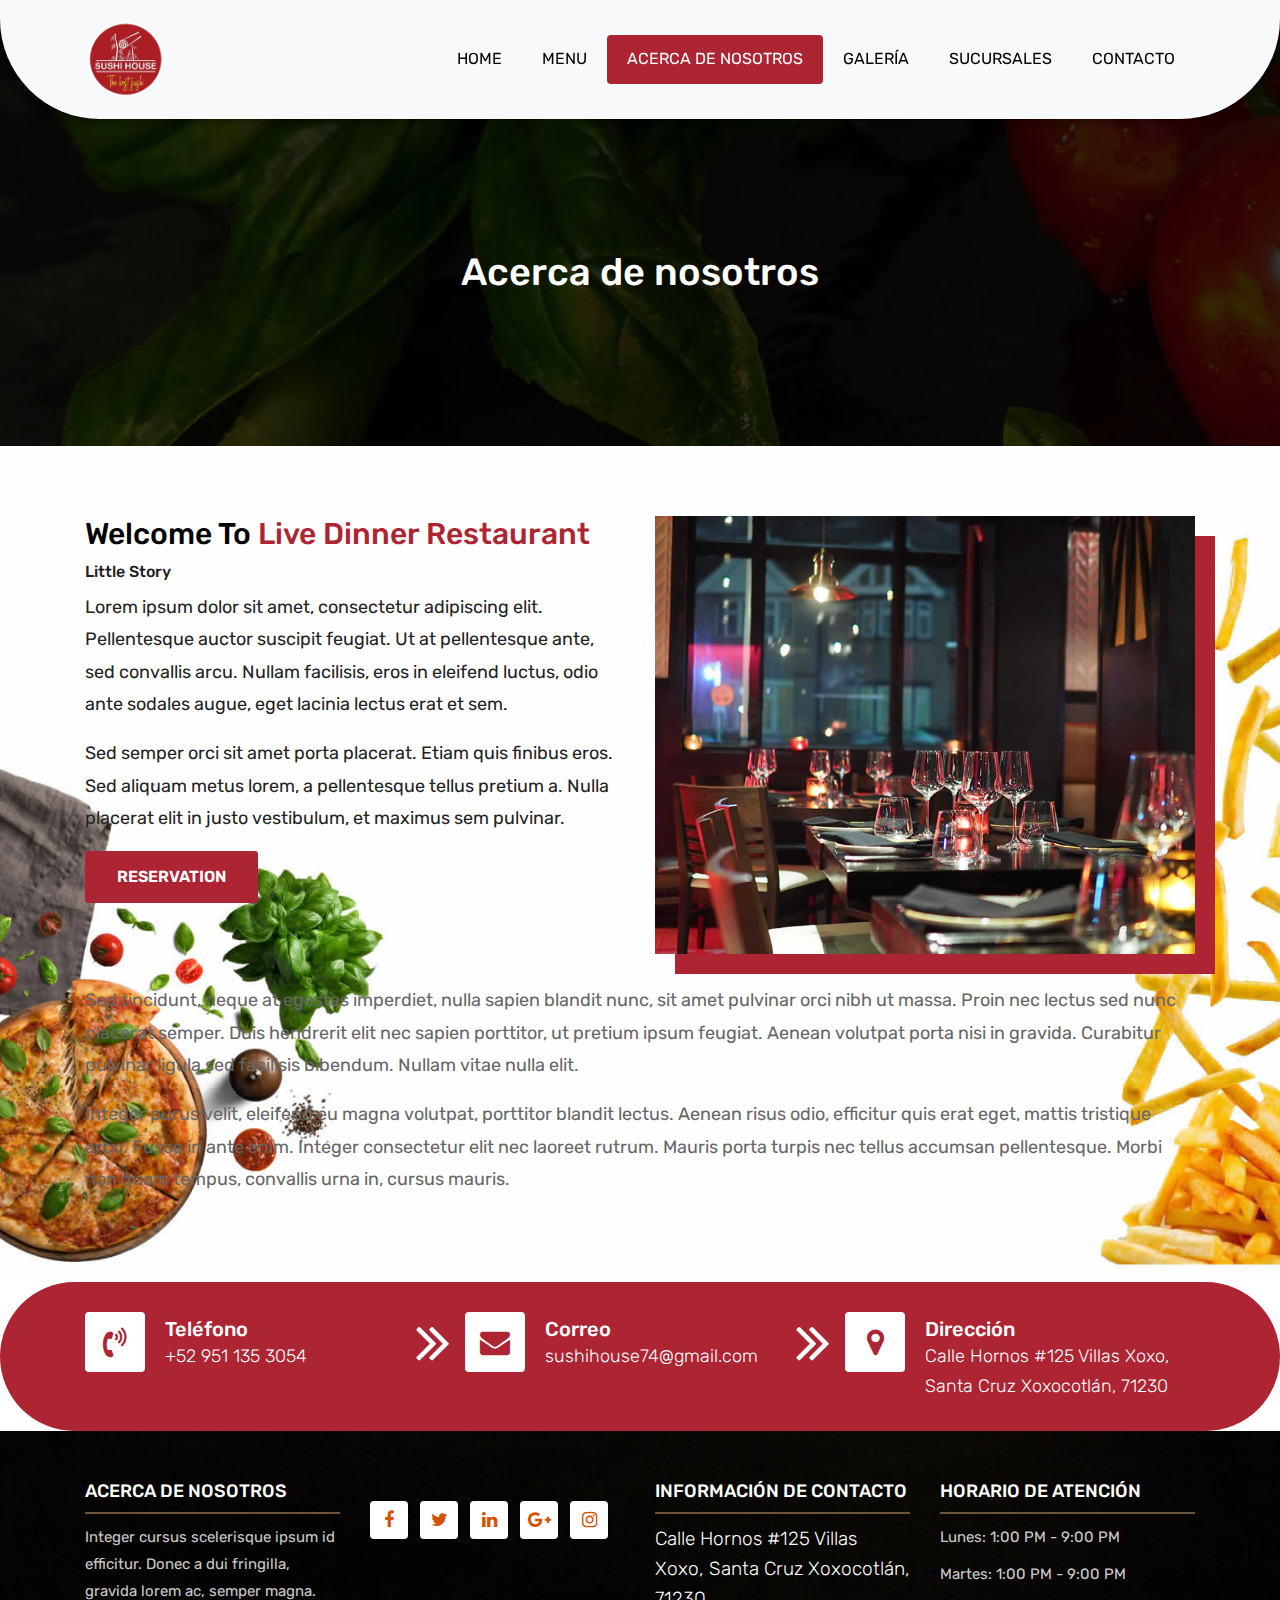
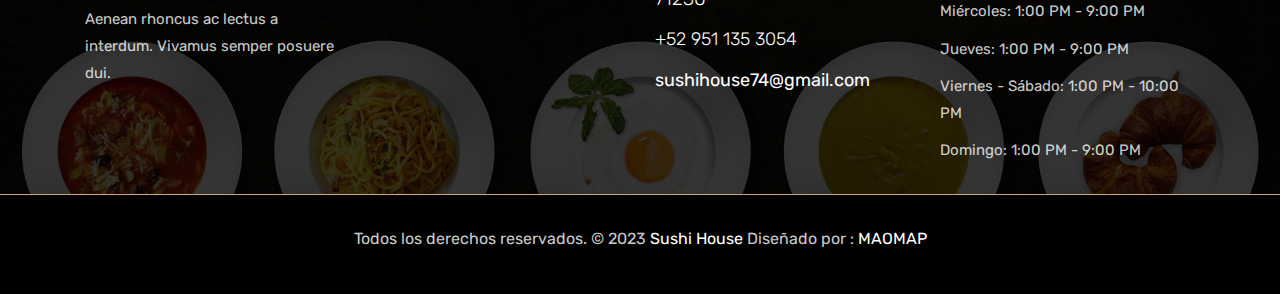
==== commit ea173efc: "remove innecesary content in gallery and in about and changed launch and dinner foods" ====
--- a/about.html
+++ b/about.html
@@ -67,7 +67,7 @@
 		<div class="container text-center">
 			<div class="row">
 				<div class="col-lg-12">
-					<h1>About Us</h1>
+					<h1>Acerca de nosotros</h1>
 				</div>
 			</div>
 		</div>
@@ -100,251 +100,7 @@
 		</div>
 	</div>
 	<!-- End About -->
-	
-	<!-- Start Menu -->
-	<div class="menu-box">
-		<div class="container">
-			<div class="row">
-				<div class="col-lg-12">
-					<div class="heading-title text-center">
-						<h2>Special Menu</h2>
-						<p>Lorem Ipsum is simply dummy text of the printing and typesetting</p>
-					</div>
-				</div>
-			</div>
-				
-			<div class="row inner-menu-box">
-				<div class="col-3">
-					<div class="nav flex-column nav-pills" id="v-pills-tab" role="tablist" aria-orientation="vertical">
-						<a class="nav-link active" id="v-pills-home-tab" data-toggle="pill" href="#v-pills-home" role="tab" aria-controls="v-pills-home" aria-selected="true">All</a>
-						<a class="nav-link" id="v-pills-profile-tab" data-toggle="pill" href="#v-pills-profile" role="tab" aria-controls="v-pills-profile" aria-selected="false">Drinks</a>
-						<a class="nav-link" id="v-pills-messages-tab" data-toggle="pill" href="#v-pills-messages" role="tab" aria-controls="v-pills-messages" aria-selected="false">Lunch</</a>
-						<a class="nav-link" id="v-pills-settings-tab" data-toggle="pill" href="#v-pills-settings" role="tab" aria-controls="v-pills-settings" aria-selected="false">Dinner</a>
-					</div>
-				</div>
-				
-				<div class="col-9">
-					<div class="tab-content" id="v-pills-tabContent">
-						<div class="tab-pane fade show active" id="v-pills-home" role="tabpanel" aria-labelledby="v-pills-home-tab">
-							<div class="row">
-								<div class="col-lg-4 col-md-6 special-grid drinks">
-									<div class="gallery-single fix">
-										<img src="images/img-01.jpg" class="img-fluid" alt="Image">
-										<div class="why-text">
-											<h4>Special Drinks 1</h4>
-											<p>Sed id magna vitae eros sagittis euismod.</p>
-											<h5> $7.79</h5>
-										</div>
-									</div>
-								</div>
-								
-								<div class="col-lg-4 col-md-6 special-grid drinks">
-									<div class="gallery-single fix">
-										<img src="images/img-02.jpg" class="img-fluid" alt="Image">
-										<div class="why-text">
-											<h4>Special Drinks 2</h4>
-											<p>Sed id magna vitae eros sagittis euismod.</p>
-											<h5> $9.79</h5>
-										</div>
-									</div>
-								</div>
-								
-								<div class="col-lg-4 col-md-6 special-grid drinks">
-									<div class="gallery-single fix">
-										<img src="images/img-03.jpg" class="img-fluid" alt="Image">
-										<div class="why-text">
-											<h4>Special Drinks 3</h4>
-											<p>Sed id magna vitae eros sagittis euismod.</p>
-											<h5> $10.79</h5>
-										</div>
-									</div>
-								</div>
-								
-								<div class="col-lg-4 col-md-6 special-grid lunch">
-									<div class="gallery-single fix">
-										<img src="images/img-04.jpg" class="img-fluid" alt="Image">
-										<div class="why-text">
-											<h4>Special Lunch 1</h4>
-											<p>Sed id magna vitae eros sagittis euismod.</p>
-											<h5> $15.79</h5>
-										</div>
-									</div>
-								</div>
-								
-								<div class="col-lg-4 col-md-6 special-grid lunch">
-									<div class="gallery-single fix">
-										<img src="images/img-05.jpg" class="img-fluid" alt="Image">
-										<div class="why-text">
-											<h4>Special Lunch 2</h4>
-											<p>Sed id magna vitae eros sagittis euismod.</p>
-											<h5> $18.79</h5>
-										</div>
-									</div>
-								</div>
-								
-								<div class="col-lg-4 col-md-6 special-grid lunch">
-									<div class="gallery-single fix">
-										<img src="images/img-06.jpg" class="img-fluid" alt="Image">
-										<div class="why-text">
-											<h4>Special Lunch 3</h4>
-											<p>Sed id magna vitae eros sagittis euismod.</p>
-											<h5> $20.79</h5>
-										</div>
-									</div>
-								</div>
-								
-								<div class="col-lg-4 col-md-6 special-grid dinner">
-									<div class="gallery-single fix">
-										<img src="images/img-07.jpg" class="img-fluid" alt="Image">
-										<div class="why-text">
-											<h4>Special Dinner 1</h4>
-											<p>Sed id magna vitae eros sagittis euismod.</p>
-											<h5> $25.79</h5>
-										</div>
-									</div>
-								</div>
-								
-								<div class="col-lg-4 col-md-6 special-grid dinner">
-									<div class="gallery-single fix">
-										<img src="images/img-08.jpg" class="img-fluid" alt="Image">
-										<div class="why-text">
-											<h4>Special Dinner 2</h4>
-											<p>Sed id magna vitae eros sagittis euismod.</p>
-											<h5> $22.79</h5>
-										</div>
-									</div>
-								</div>
-								
-								<div class="col-lg-4 col-md-6 special-grid dinner">
-									<div class="gallery-single fix">
-										<img src="images/img-09.jpg" class="img-fluid" alt="Image">
-										<div class="why-text">
-											<h4>Special Dinner 3</h4>
-											<p>Sed id magna vitae eros sagittis euismod.</p>
-											<h5> $24.79</h5>
-										</div>
-									</div>
-								</div>
-							</div>
-							
-						</div>
-						<div class="tab-pane fade" id="v-pills-profile" role="tabpanel" aria-labelledby="v-pills-profile-tab">
-							<div class="row">
-								<div class="col-lg-4 col-md-6 special-grid drinks">
-									<div class="gallery-single fix">
-										<img src="images/img-01.jpg" class="img-fluid" alt="Image">
-										<div class="why-text">
-											<h4>Special Drinks 1</h4>
-											<p>Sed id magna vitae eros sagittis euismod.</p>
-											<h5> $7.79</h5>
-										</div>
-									</div>
-								</div>
-								
-								<div class="col-lg-4 col-md-6 special-grid drinks">
-									<div class="gallery-single fix">
-										<img src="images/img-02.jpg" class="img-fluid" alt="Image">
-										<div class="why-text">
-											<h4>Special Drinks 2</h4>
-											<p>Sed id magna vitae eros sagittis euismod.</p>
-											<h5> $9.79</h5>
-										</div>
-									</div>
-								</div>
-								
-								<div class="col-lg-4 col-md-6 special-grid drinks">
-									<div class="gallery-single fix">
-										<img src="images/img-03.jpg" class="img-fluid" alt="Image">
-										<div class="why-text">
-											<h4>Special Drinks 3</h4>
-											<p>Sed id magna vitae eros sagittis euismod.</p>
-											<h5> $10.79</h5>
-										</div>
-									</div>
-								</div>
-							</div>
-							
-						</div>
-						<div class="tab-pane fade" id="v-pills-messages" role="tabpanel" aria-labelledby="v-pills-messages-tab">
-							<div class="row">
-								<div class="col-lg-4 col-md-6 special-grid lunch">
-									<div class="gallery-single fix">
-										<img src="images/img-04.jpg" class="img-fluid" alt="Image">
-										<div class="why-text">
-											<h4>Special Lunch 1</h4>
-											<p>Sed id magna vitae eros sagittis euismod.</p>
-											<h5> $15.79</h5>
-										</div>
-									</div>
-								</div>
-								
-								<div class="col-lg-4 col-md-6 special-grid lunch">
-									<div class="gallery-single fix">
-										<img src="images/img-05.jpg" class="img-fluid" alt="Image">
-										<div class="why-text">
-											<h4>Special Lunch 2</h4>
-											<p>Sed id magna vitae eros sagittis euismod.</p>
-											<h5> $18.79</h5>
-										</div>
-									</div>
-								</div>
-								
-								<div class="col-lg-4 col-md-6 special-grid lunch">
-									<div class="gallery-single fix">
-										<img src="images/img-06.jpg" class="img-fluid" alt="Image">
-										<div class="why-text">
-											<h4>Special Lunch 3</h4>
-											<p>Sed id magna vitae eros sagittis euismod.</p>
-											<h5> $20.79</h5>
-										</div>
-									</div>
-								</div>
-							</div>
-						</div>
-						<div class="tab-pane fade" id="v-pills-settings" role="tabpanel" aria-labelledby="v-pills-settings-tab">
-							<div class="row">
-								<div class="col-lg-4 col-md-6 special-grid dinner">
-									<div class="gallery-single fix">
-										<img src="images/img-07.jpg" class="img-fluid" alt="Image">
-										<div class="why-text">
-											<h4>Special Dinner 1</h4>
-											<p>Sed id magna vitae eros sagittis euismod.</p>
-											<h5> $25.79</h5>
-										</div>
-									</div>
-								</div>
-								
-								<div class="col-lg-4 col-md-6 special-grid dinner">
-									<div class="gallery-single fix">
-										<img src="images/img-08.jpg" class="img-fluid" alt="Image">
-										<div class="why-text">
-											<h4>Special Dinner 2</h4>
-											<p>Sed id magna vitae eros sagittis euismod.</p>
-											<h5> $22.79</h5>
-										</div>
-									</div>
-								</div>
-								
-								<div class="col-lg-4 col-md-6 special-grid dinner">
-									<div class="gallery-single fix">
-										<img src="images/img-09.jpg" class="img-fluid" alt="Image">
-										<div class="why-text">
-											<h4>Special Dinner 3</h4>
-											<p>Sed id magna vitae eros sagittis euismod.</p>
-											<h5> $24.79</h5>
-										</div>
-									</div>
-								</div>
-							</div>
-						</div>
-					</div>
-				</div>
-			</div>
-			
-		</div>
-	</div>
-	<!-- End Menu -->
-	
+		
 	<!-- Start Contact info -->
 	<div class="contact-imfo-box">
 		<div class="container">
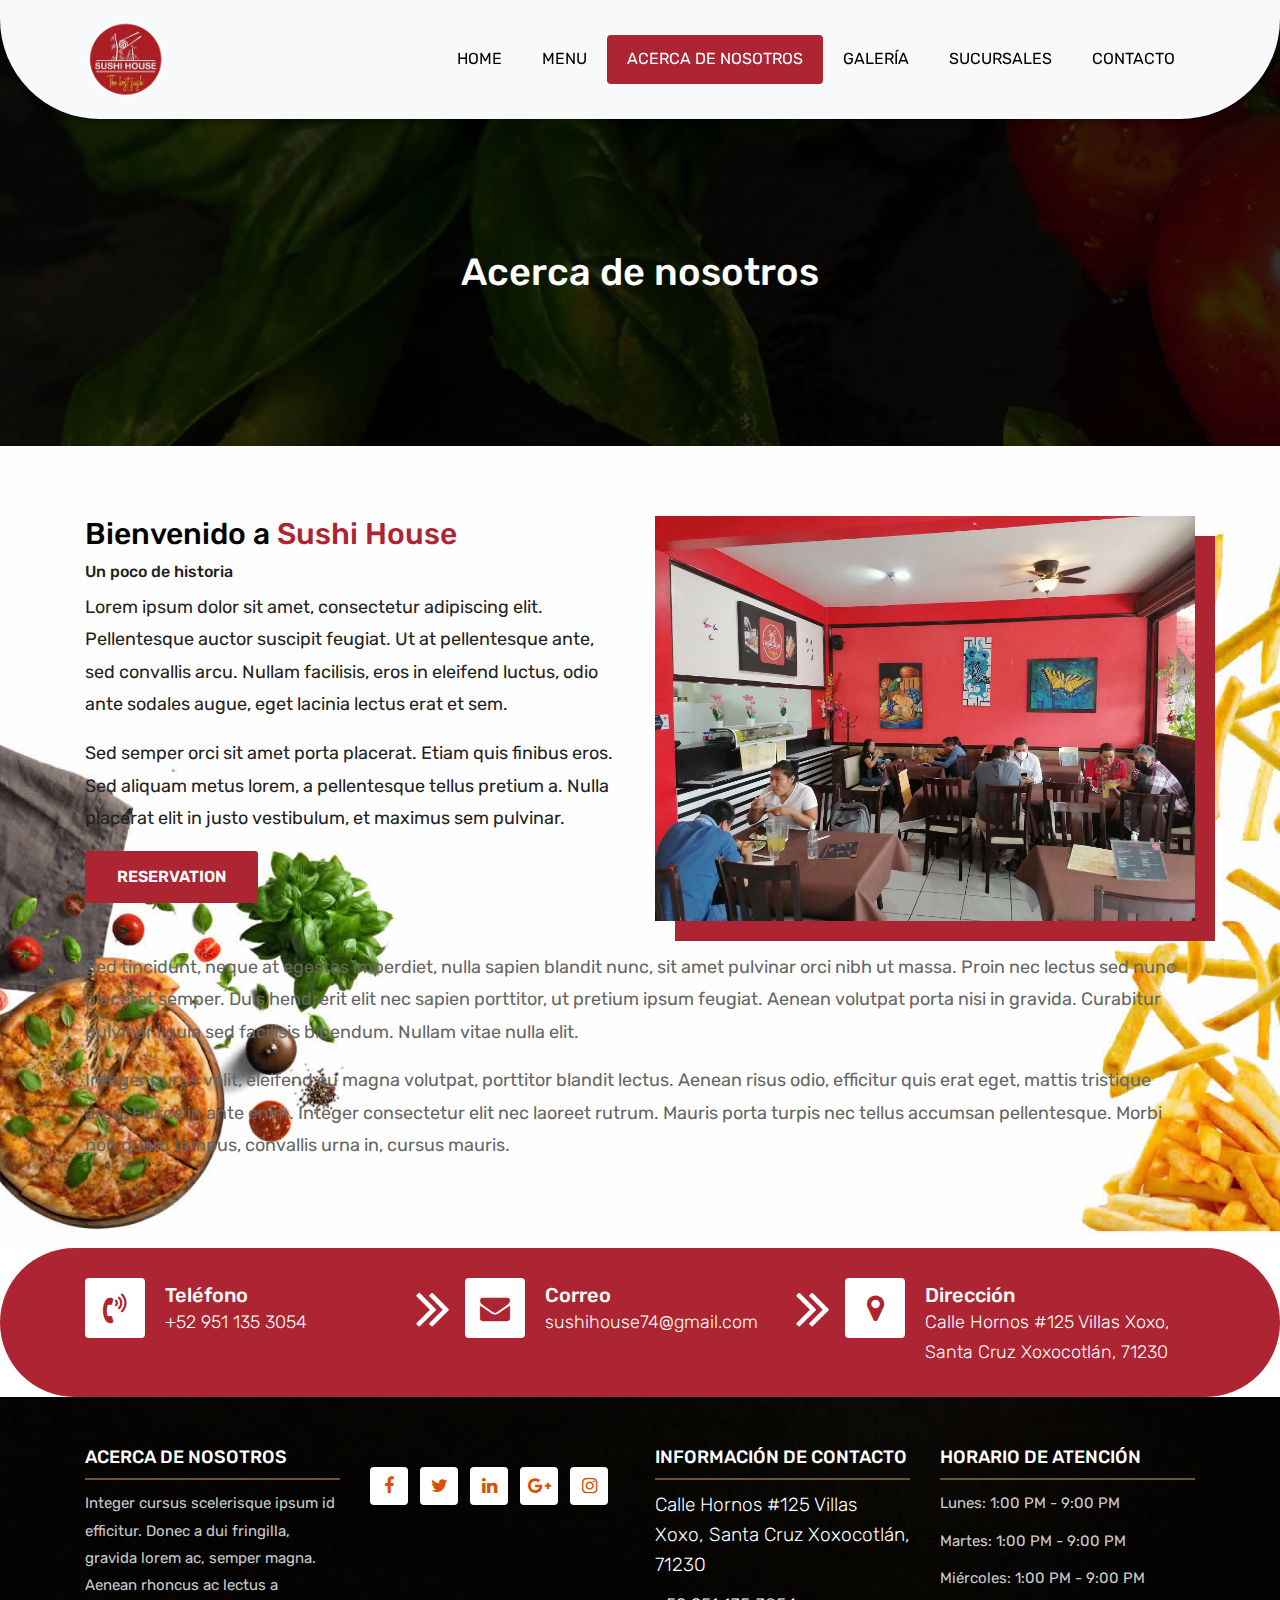
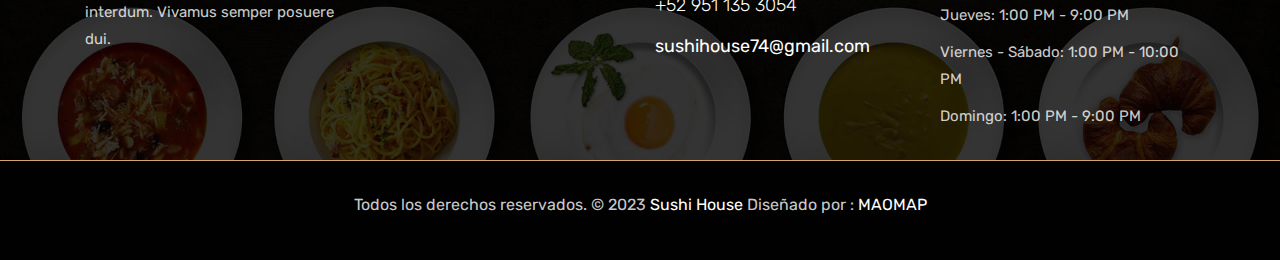
==== commit 521c1aff: "new changes for menu and menu in index" ====
--- a/about.html
+++ b/about.html
@@ -80,15 +80,15 @@
 			<div class="row">
 				<div class="col-lg-6 col-md-6 text-center">
 					<div class="inner-column">
-						<h1>Welcome To <span>Live Dinner Restaurant</span></h1>
-						<h4>Little Story</h4>
+						<h1>Bienvenido a <span>Sushi House</span></h1>
+						<h4>Un poco de historia</h4>
 						<p>Lorem ipsum dolor sit amet, consectetur adipiscing elit. Pellentesque auctor suscipit feugiat. Ut at pellentesque ante, sed convallis arcu. Nullam facilisis, eros in eleifend luctus, odio ante sodales augue, eget lacinia lectus erat et sem. </p>
 						<p>Sed semper orci sit amet porta placerat. Etiam quis finibus eros. Sed aliquam metus lorem, a pellentesque tellus pretium a. Nulla placerat elit in justo vestibulum, et maximus sem pulvinar.</p>
 						<a class="btn btn-lg btn-circle btn-outline-new-white" href="#">Reservation</a>
 					</div>
 				</div>
 				<div class="col-lg-6 col-md-6">
-					<img src="images/about-img.jpg" alt="" class="img-fluid">
+					<img src="images/sushi-house-about.jpg" alt="" class="img-fluid">
 				</div>
 				<div class="col-md-12">
 					<div class="inner-pt">
--- a/css/custom.css
+++ b/css/custom.css
@@ -1,2 +1,9 @@
 
-/** ADD YOUR AWESOME CODES HERE **/+/** ADD YOUR AWESOME CODES HERE **/
+.hidden {
+    display: none;
+}
+
+.show {
+    display: block;
+}